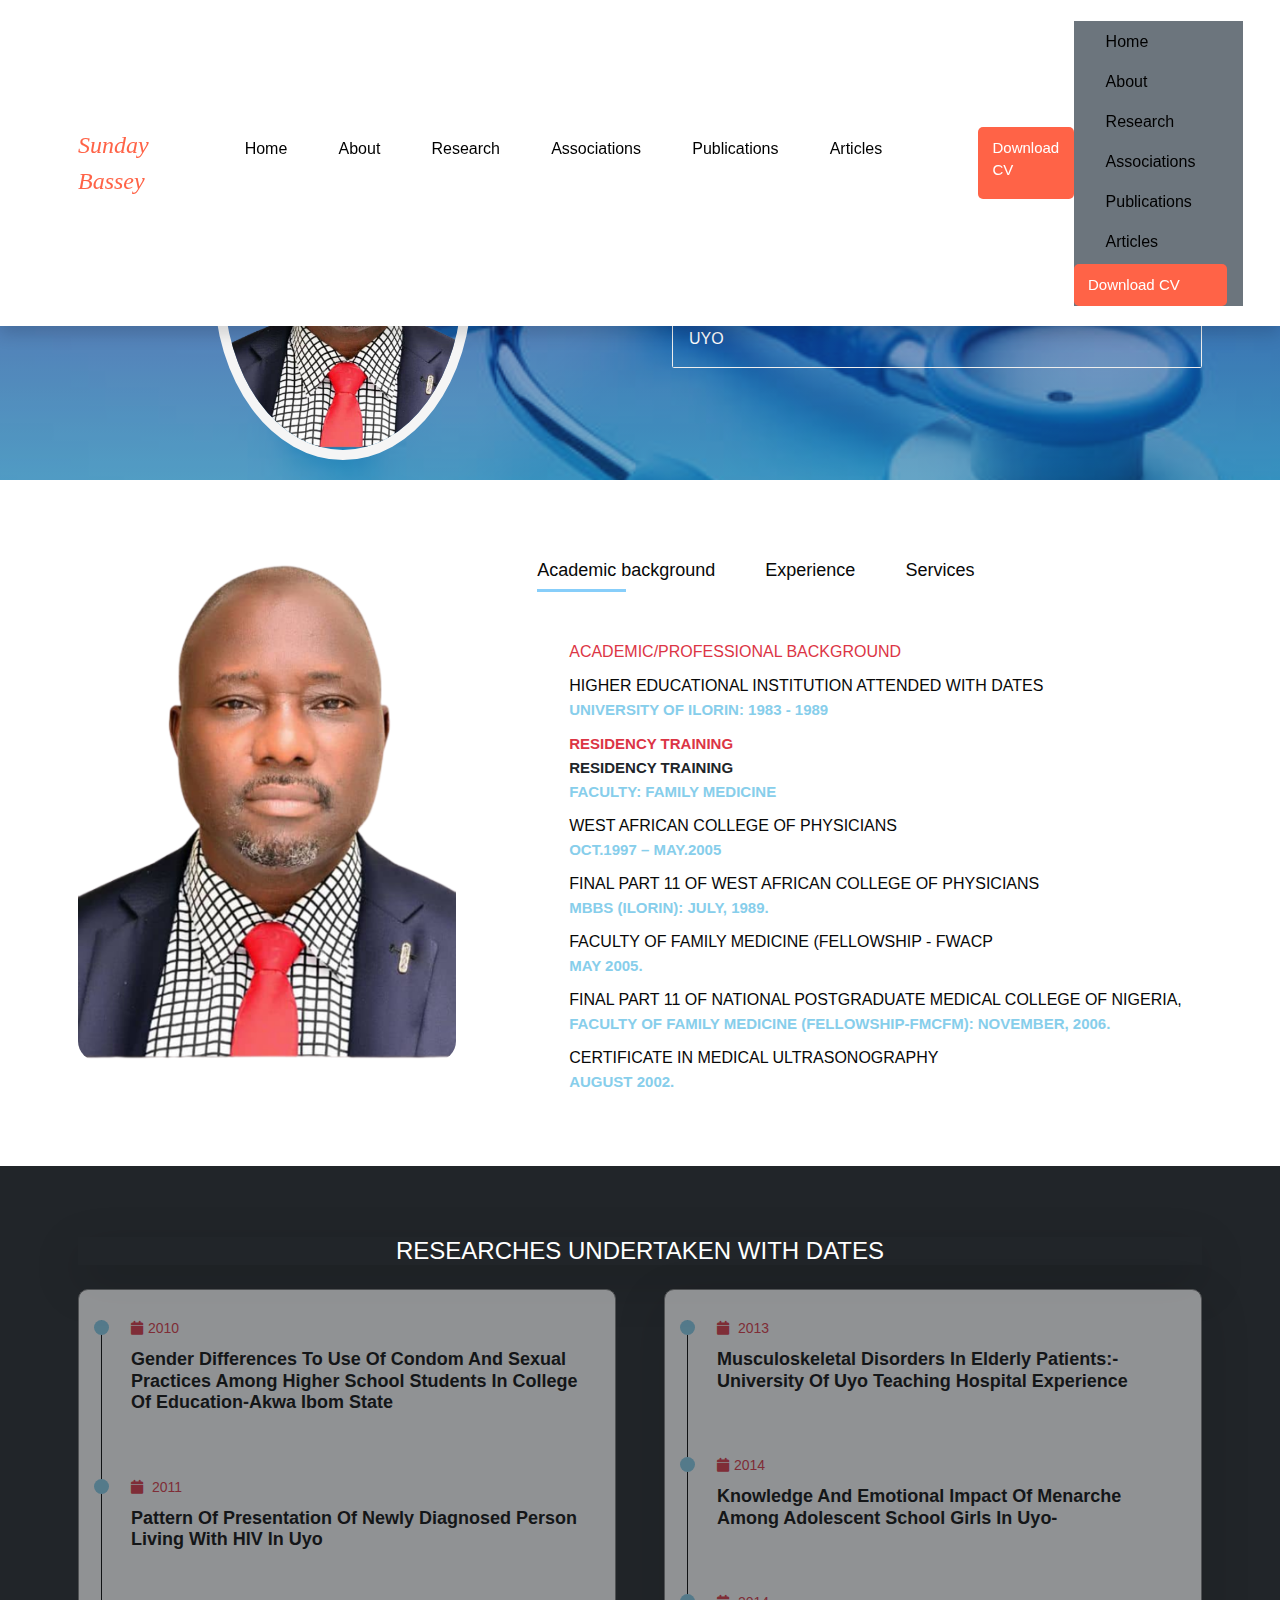
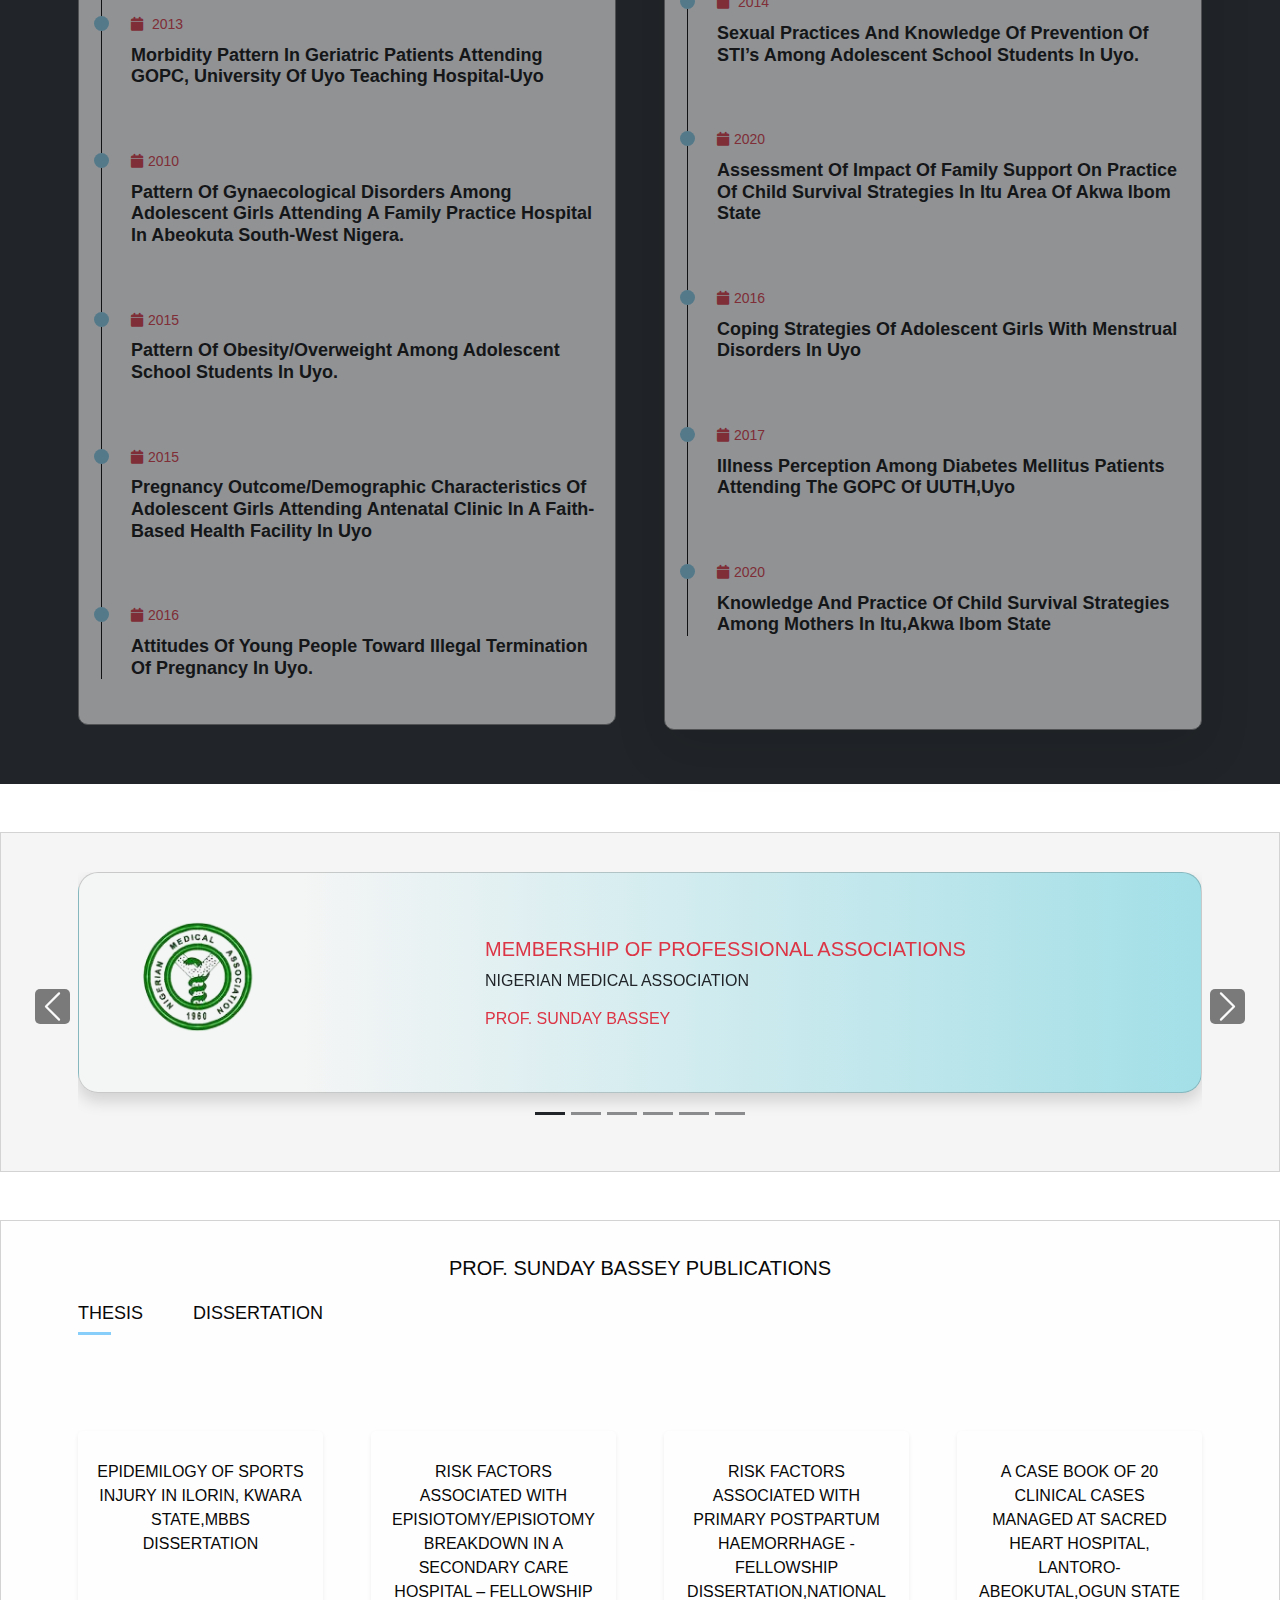
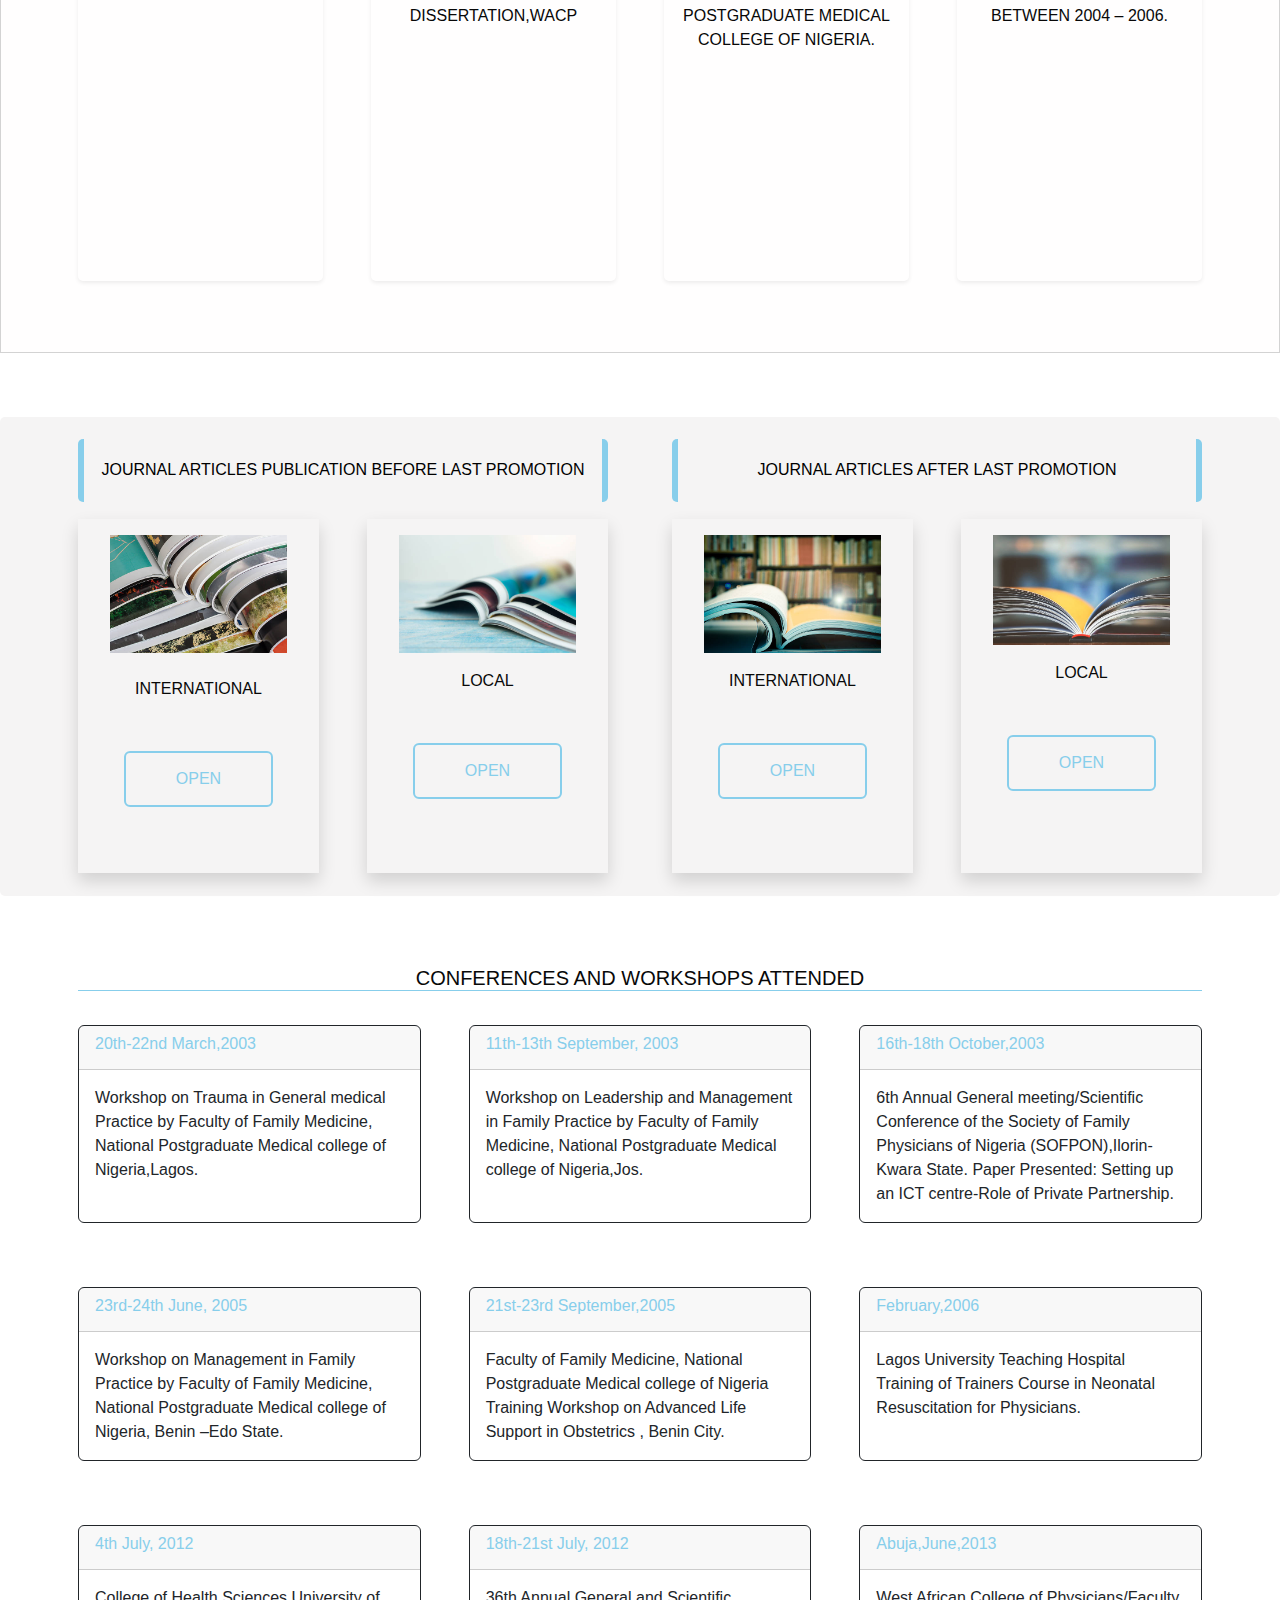
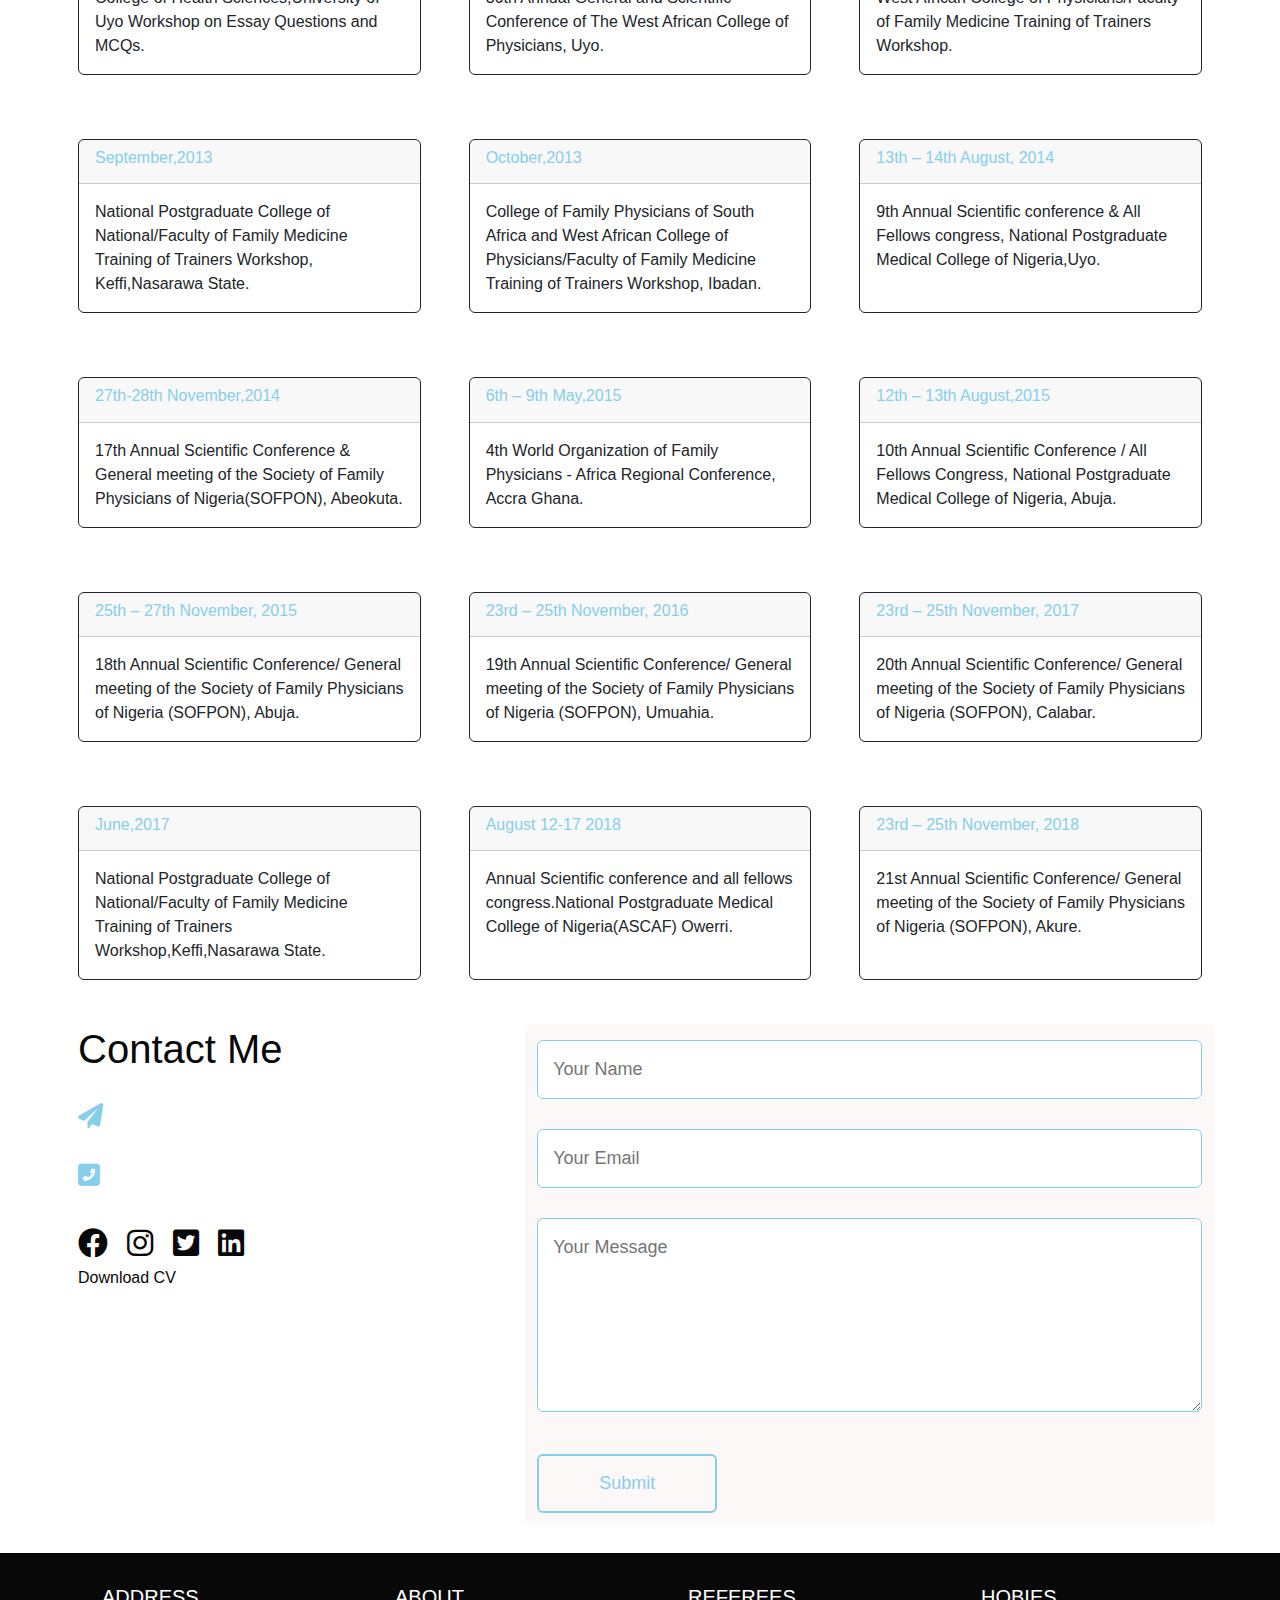
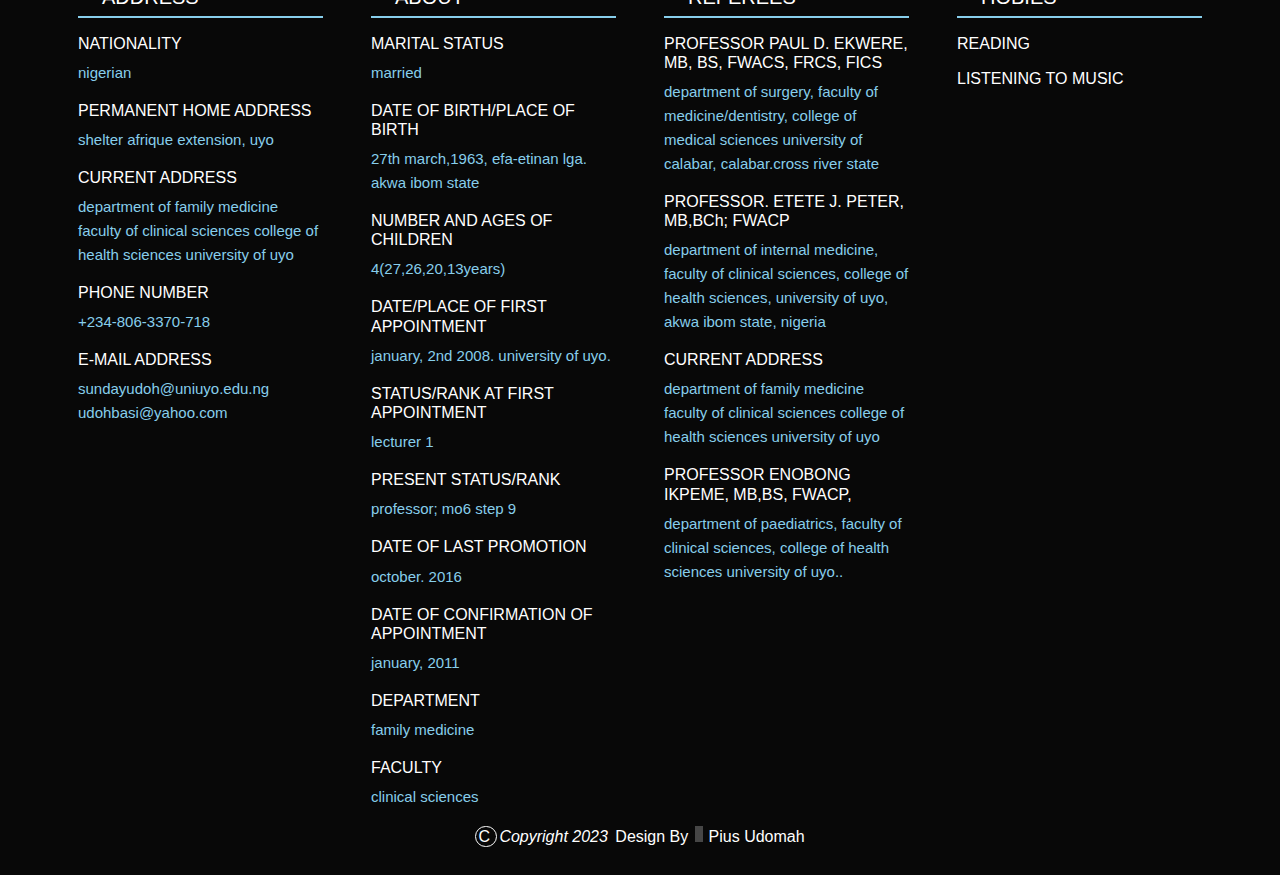
==== index.html @ b4222f57 "first commit" ====
<!DOCTYPE html>
<html lang="en">
<head>
    <meta charset="UTF-8">
    <meta http-equiv="X-UA-Compatible" content="IE=edge">
    <meta name="viewport" content="width=device-width, initial-scale=1.0">
    <title>SUNDAY BASSEY</title>
    <link rel="icon" type="image/x-icon" href="./IMAGES/profile picture.png">
    <link href="https://cdn.jsdelivr.net/npm/bootstrap@5.0.2/dist/css/bootstrap.min.css" rel="stylesheet">
    <link rel="stylesheet" href="https://cdn.jsdelivr.net/npm/bootstrap-icons@1.5.0/font/bootstrap-icons.css">
    <link href="https://cdn.jsdelivr.net/npm/bootstrap@5.0.2/dist/css/bootstrap.min.css" rel="stylesheet">
    <link rel="stylesheet" href="https://cdn.jsdelivr.net/npm/bootstrap@5.0.2/dist/css/bootstrap.min.css">
    <link rel="stylesheet" href="https://cdn.jsdelivr.net/npm/bootstrap-icons@1.5.0/font/bootstrap-icons.css">
    <link rel="stylesheet" href="../CSS/bootstrap-grid.css">
    <link rel="stylesheet" href="../CSS/bootstrap.css">
    <link rel="stylesheet" href="css/style.css">
    <link rel="stylesheet" href="css/all.css">
    <link rel="stylesheet" href="/CSS/Skins/color-2.css">

</head>
<body>
    <section>
        <header class="pb-2" id="header">
            <!------------------------------------- background ---------------------->

            <!---------------------------------------------- navbar ------------------------------------->

            <div class="classFix shadow w-100 fixed-top ">
                <nav class="navbar navbar-expand-lg navbar-light ">
                    <div class=" container">

            
                        <div class=" flex-display" >
                            <div>
                                <span >
                                    <em style="font-size: 1.5rem;font-family: fantasy; color: tomato; font-weight: lighter;">Sunday Bassey</em>
                                 </span>
                            </div>            
                            <div class="navbar-nav text-dark links hide-item">
                                <a href="#" class="nav-item nav-link ">Home</a>   
                                <a href="#about" class="nav-item nav-link ">About</a>
                                <a href="#research" class="nav-item nav-link">Research</a>  
                                <a href="#association" class="nav-item nav-link">Associations</a>                                                                                            
                                <a href="#puplication" class="nav-item nav-link">Publications</a>
                                <a href="#article" class="nav-item nav-link">Articles</a>
                                </div>
                              <div class="navbar-nav  cv hide-item">
                                <a href="#" class="nav-item nav-link " download="./SB UDOH/SB CV 2022.doc">Download CV</a>
                             </div>   
                          </div>

                        <!-- media nav -->
                        <div class="offcanvas offcanvas-end" tabindex="-1" id="offcanvasNavbar" aria-labelledby="offcanvasNavbarLabel">
                            <div class="offcanvas-header">
                                <em style="font-size: 1.5rem;font-family: fantasy; color: tomato; font-weight: lighter;">Sunday Bassey</em>
                             <button type="button" class="btn-close" data-bs-dismiss="offcanvas" aria-label="Close"></button>
                           </div>
                            <!-------x------- canvas icon --------x------------>
                           <div class="offcanvas-body bg-secondary" id="home">
                             <div class=" justify-content-end flex-grow-1 pe-3 text-white ">
                                <div class=" navbar-nav block-display links">
                                <a href="#" class="nav-item nav-link ">Home</a>   
                                <a href="#about" class="nav-item nav-link ">About</a>
                                <a href="#research" class="nav-item nav-link">Research</a>  
                                <a href="#association" class="nav-item nav-link">Associations</a>                                                                                            
                                <a href="#puplication" class="nav-item nav-link">Publications</a>
                                <a href="#article" class="nav-item nav-link">Articles</a>
                                 </div>
                                <div class="navbar-nav  cv">
                                    <a href="#" class="nav-item nav-link " download="./SB UDOH/SB CV 2022.doc">Download CV</a>
                               </div>
                             </div>
                           </div>
                          </div>
                          <button  class="navbar-toggler  bg-nav-botton show-item" type="button" data-bs-toggle="offcanvas" data-bs-target="#offcanvasNavbar" aria-controls="offcanvasNavbar">
                           <span class="navbar-toggler-icon bg-icon-white"></span>
                          </button>
                     </div>
                    </nav>
                    </div>
            
             <!---------------x--------------- ---------------- navbar ------------------x------------------->
             <br><br><br><br>
            <!-------------------------------------profile information----------------------- -->
              <div class="welcome-page-container">
               <div class="container  pt-5 ">
                <div class=" flex-display">
                    <div class="col ">
                        <div class="image">
                             <img src="../IMAGES/profile picture.png" class="w-50" alt="">
                        </div>
                      </div>  

                  <div class="col welcome-text ">
                    <div class="text-area-welcome">
                        <span class="text-white">Hello, <span style="color:tomato ;">i'm</span><br>
                            <span class="text-white">
                                PROF. SUNDAY BASSEY 
                            </span>
                            <p class="text-danger fa-2x">PROFESSOR (MO6 Step 9)</p>
                            <span class="text-white pt-2">
                                <p class="fa-border p-3 ">DEPARTMENT OF FAMILY MEDICINE
                                FACULTY OF CLINICAL SCIENCES
                                COLLEGE OF HEALTH SCIENCES
                                UNIVERSITY OF UYO</p>
                            </span>
                    </div>
                    

                    </div>          
                    </div> 
                </div>
              </div>
            </div>



            <!-- --------------------x--------------profile information---------------x-------- -->
        </header>
      </section>
<!-- -------------about-------------- -->
<div id="about">
    <div class="container item-align">
        <div class="row about-container">
            <div class="about-col-1 about-image">
                <img src="./IMAGES/profile picture.png">
            </div>
            <div class="about-col-2">
                 <div class="tab-titles item-align">
                     <p class="tab-links active-link" onclick="opentab('Academic')">Academic background</p>
                     <p class="tab-links" onclick="opentab('experince')">Experience</p>
                     <p class="tab-links" onclick="opentab('Service')">Services</p>
                 </div>
                 <div class="tab-contents active-tab" id="Academic">
                     <ul>
                        <span class="text-danger">ACADEMIC/PROFESSIONAL  BACKGROUND</span>
                        <li> HIGHER EDUCATIONAL  INSTITUTION ATTENDED WITH DATES<br>
                            <span>UNIVERSITY OF ILORIN: 1983	-   1989</span>
                        </li>
                        <li><span class="text-danger">RESIDENCY TRAINING</span><br>
                            <span class="text-dark">RESIDENCY TRAINING</span><br>
                            <span> FACULTY:	FAMILY MEDICINE</span>
                        </li>
                        <li> WEST AFRICAN COLLEGE OF PHYSICIANS<br>
                            <span>OCT.1997 – MAY.2005</span>
                        </li>
                        <li>FINAL PART 11 OF WEST AFRICAN COLLEGE OF PHYSICIANS   <br>
                            <span>  MBBS  (ILORIN):	JULY, 1989.</span>
                        </li>
                        <li> FACULTY OF FAMILY MEDICINE (FELLOWSHIP - FWACP   <br>
                            <span>  MAY 2005.</span>
                        </li>
                        <li> FINAL PART 11 OF NATIONAL POSTGRADUATE MEDICAL COLLEGE    OF NIGERIA,   <br>
                            <span>FACULTY OF FAMILY MEDICINE (FELLOWSHIP-FMCFM): NOVEMBER, 2006.</span>
                        </li>
                        <li> CERTIFICATE IN MEDICAL ULTRASONOGRAPHY   <br>
                            <span>  AUGUST 2002.</span>
                        </li>

                     </ul>
                 </div>
                 <div class="tab-contents" id="experince">
                    <ul>
                        <span class="text-danger">WORK EXPERIENCE IN THE UNIVERSITY</span>
                         <h6>COURSES TAUGHT WITH DATES</h6>
                        <li> FAMILY MEDICINE  <br>
                            <span>  JAN.2008 – TILL DATE.</span>
                        </li>
                        <li> HEAD OF DEPARTMENT OF FAMILY MEDICINE<br>
                            <span> UNIVERSITY OF UYO TEACHING HOSPITAL,UYO.SEPT. 2010 – OCT. 2012</span>
                        </li>
                        <li> ACTING HEAD OF DEPARTMENT OF FAMILY MEDICINE<br>
                            <span> UNIVERSITY OF UYO.	OCT. 2010 – OCT. 2012</span>
                        </li>
                        <li> MEMBER UNIVERSITY OF UYO SENATE<br>
                            <span> OCT.2010 – OCT. 2012</span>
                        </li>

                    </ul>
                </div>
                <div class="tab-contents" id="Service">
                    <ul>
                        <span class="text-danger">COMMITTEE/COMMUNITY SERVICE WITHIN THE UNIVERSITY</span>
                        <li> MEMBER SENATE BUSINESS COMMITTEE<br>
                            <span>  OCT.1997-NOVEMBER.2006.</span>
                        </li>
                        <li> MEMBER, ACADEMIC BOARD OF <br>
                            <span>  STUDIESFACULTY OF CLINICAL  SCIENCES. 2008 – 2012.</span>
                        </li>
                        <li> MEMBER, FACULTY BOARD OF STUDIES <br>
                            <span>  FACULTY OF CLINICAL   SCIENCES.2010 TILL DATE </span>
                        </li>
                        <li>  MEMBER, UNIVERSITY OF UYO AD HOC INVESTIGATIVE PANEL OF CASE 
                               OF ABANDONMENT OF DUTY <br>
                            <span>   2012 TILL DATE</span>
                        </li>
                        <li> MEMBER UNIVERSITY OF UYO EBOLA COMMITTEE<br>
                            <span>  2014</span>
                        </li>
                        <li> MEMBER, APPOINTMENTS AND PROMOTION COMMITTEE (JUNIOR) <br>
                            <span>   2013 TILL DATE</span>
                        </li>
                        <span class="text-danger">
                            NATIONAL/STATE/COMMUNITY SERVICE OUTSIDE THE UNIVERSITY
                        </span>
                        <li>  CO-ORDINATOR, NATIONAL HEALTH INSURANCE/CORPORATE CLINIC<br>
                            <span> 
                                 UNIVERSITY OF UYO TEACHING HOSPITAL 2007 – 2011., 2013 - 2015.
                            </span>
                        </li>
                        <li> HONORARY SENIOR CONSULTANT, DEPARTMENT OFFAMILY MEDICINE <br>
                            <span> 
                                UNIVERSITY OF UYO TEACHING HOSPITAL – 2008-2014
                            </span>
                        </li>
                        <li>  HONORARY CHIEF CONSULTANT, DEPARTMENT OFFAMILY MEDICINE<br>
                            <span> 
                                UNIVERSITY OF UYO TEACHING HOSPITAL – 2014 TILL DATE
                            </span>
                        </li>
                        <li> EXTERNAL EXAMINER, DEPARTMENT OF FAMILY MEDICINE<br>
                            <span>  
                                UNIVERSITY OF CALABAR. 2011 -  2014.
                            </span>
                        </li>
                        <li> EXTERNAL EXAMINER, DEPARTMENT OF FAMILY MEDICINE <br>
                            <span>  
                                NIGER DELTA  UNIVERSITY, WILBERFORCE ISLAND.BAYELSA 2017 TILL DATE.
                            </span>
                        </li>
                        <li> EXAMINER, FACULTY OF FAMILY MEDICINE, NATIONAL POSTGRADUATE<br>
                            <span>  
                                MEDICAL COLLEGE OF NIGERIA. 	2013 TILL DATE
                            </span>
                        </li>
                        <li> EXAMINER, FACULTY OF FAMILY MEDICINE <br>
                            <span> 
                                WEST AFRICAN COLLEGE OF  PHYSICIANS  2015 TILL DATE
                            </span>
                        </li>
                        <li> NATIONAL VICE PRESIDENT II<br>
                            <span> 
                                SOCIETY OF FAMILY PHYSICIANS OF NIGERIA(SOFPON) 2018 – 2021
                            </span>
                        </li>
                        <li>SECRETARY GENERAL<br>
                            <span>  
                                SOCIETY OF FAMILY PHYSICIANS OF NIGERIA(SOFPON) ,2021 TILL DATE
                            </span>
                        </li>
                    </ul>
                </div>
            </div>
        </div>
    </div>
</div>


<!-- ------------services------------- -->
<!------------------------- research ------------------------->
    <section class="about section research-page-container pt-5 pb-5" id="research">
        <div class="container">
            <div class="row">
                <div class="about-content  padd-15">
                    <h4 class="text-white text-center shadow-lg mt-3">
                        RESEARCHES UNDERTAKEN WITH DATES
                    </h4>
                    <div class="grid-template-columns-2 grid-gap">
                        <div class="mt-3 padd-15 ">
                            <div class="row">
                                <div class="timeline-box padd-15 ">
                                    <div class="timeline shadow-dark ">
                                        <!-- timeline item -->
                                        <div class="timeline-item">
                                            <div class="circle-dot"></div>
                                            <h3 class="timeline-date text-danger">
                                                <i class="fas fa-calendar text-danger"></i>2010
                                            </h3>
                                            <h4 class="timeline-title">
                                                Gender differences to use of condom and sexual practices 
                                                among higher school students in College of Education-Akwa Ibom State
                                            </h4>
                                        </div>
                                        <!-- timeline item -->
                                        <div class="timeline-item">
                                            <div class="circle-dot"></div>
                                            <h3 class="timeline-date text-danger">
                                                <i class="fas fa-calendar text-danger"></i> 2011
                                            </h3>
                                            <h4 class="timeline-title">
                                                Pattern of presentation of newly 
                                                diagnosed person living with HIV in Uyo
                                            </h4>
                                        </div>
                                        <!-- timeline item -->
                                        <div class="timeline-item">
                                            <div class="circle-dot"></div>
                                            <h3 class="timeline-date text-danger">
                                                <i class="fas fa-calendar text-danger"></i> 2013
                                            </h3>
                                            <h4 class="timeline-title">
                                                Morbidity pattern in Geriatric patients attending GOPC, 
                                                University of Uyo Teaching Hospital-Uyo
                                            </h4>
                                        </div>
                                        <!-- timeline item -->
                                        <div class="timeline-item">
                                            <div class="circle-dot"></div>
                                            <h3 class="timeline-date text-danger">
                                                <i class="fas fa-calendar text-danger" ></i>2010
                                            </h3>
                                            <h4 class="timeline-title">
                                                Pattern of gynaecological disorders among adolescent girls 
                                                attending a family practice Hospital in Abeokuta South-West Nigera.
                                            </h4>
                                        </div>
                                        <!-- timeline item -->
                                        <div class="timeline-item">
                                            <div class="circle-dot"></div>
                                            <h3 class="timeline-date text-danger">
                                                <i class="fas fa-calendar text-danger"></i>2015
                                            </h3>
                                            <h4 class="timeline-title">
                                                Pattern of obesity/overweight 
                                                among adolescent school students in Uyo.
                                            </h4>
                                        </div>
                                        <!-- timeline item -->
                                        <div class="timeline-item">
                                            <div class="circle-dot"></div>
                                            <h3 class="timeline-date text-danger">
                                                <i class="fas fa-calendar text-danger"></i>2015
                                            </h3>
                                            <h4 class="timeline-title">
                                                Pregnancy outcome/demographic characteristics of adolescent girls
                                               attending antenatal clinic in a faith-based health facility  in Uyo   
                                            </h4>
                                        </div>
                                         <!-- timeline item -->
                                         <div class="timeline-item">
                                            <div class="circle-dot"></div>
                                            <h3 class="timeline-date text-danger">
                                                <i class="fas fa-calendar text-danger"></i>2016
                                            </h3>
                                            <h4 class="timeline-title">
                                                Attitudes of young people toward illegal 
                                                termination of pregnancy in Uyo.   
                                        </h4>
                                        </div>
                                    </div>
                                </div>
                            </div>
                        </div>
                        <div class="mt-3 padd-15">
                            <div class="row">
                                <div class="timeline-box padd-15">
                                    <div class="timeline  shadow-lg padding-bottom">
                                        <!-- timeline item -->
                                        <div class="timeline-item">
                                            <div class="circle-dot"></div>
                                            <h3 class="timeline-date text-danger">
                                                <i class="fas fa-calendar text-danger"></i> 2013
                                            </h3>
                                            <h4 class="timeline-title">
                                                 Musculoskeletal disorders
                                                 in Elderly patients:-University of Uyo Teaching Hospital experience
                                        	</h4>
                                        </div>
                                        <!-- timeline item -->
                                        <div class="timeline-item">
                                            <div class="circle-dot"></div>
                                            <h3 class="timeline-date text-danger">
                                                <i class="fas fa-calendar text-danger"></i>2014
                                            </h3>
                                            <h4 class="timeline-title">
                                                Knowledge and emotional impact of menarche among 
                                                adolescent school girls in Uyo-
                                            </h4>
                                        </div>
                                        <!-- timeline item -->
                                        <div class="timeline-item">
                                            <div class="circle-dot"></div>
                                            <h3 class="timeline-date text-danger">
                                                <i class="fas fa-calendar text-danger"></i> 2014
                                            </h3>
                                            <h4 class="timeline-title">
                                                Sexual practices and knowledge of prevention of STI’s
                                                 among adolescent school students in Uyo.
                                            </h4>
                                        </div>
                                        <!-- timeline item -->
                                        <div class="timeline-item">
                                            <div class="circle-dot"></div>
                                            <h3 class="timeline-date text-danger">
                                                <i class="fas fa-calendar text-danger"></i>2020
                                            </h3>
                                            <h4 class="timeline-title">
                                                Assessment of  impact of family support on practice 
                                                of child survival strategies in Itu area of Akwa Ibom State
                                            </h4>
                                        </div>
                                        <!-- timeline item -->
                                        <div class="timeline-item">
                                            <div class="circle-dot"></div>
                                            <h3 class="timeline-date text-danger">
                                                <i class="fas fa-calendar text-danger"></i>2016
                                            </h3>
                                            <h4 class="timeline-title">
                                                Coping strategies of adolescent 
                                                girls with menstrual disorders in Uyo   
                                            </h4>
                                        </div>
                                        <!-- timeline item -->
                                        <div class="timeline-item">
                                            <div class="circle-dot"></div>
                                            <h3 class="timeline-date text-danger">
                                                <i class="fas fa-calendar"></i>2017
                                            </h3>
                                            <h4 class="timeline-title">
                                                Illness perception among Diabetes 
                                                mellitus patients attending the GOPC of UUTH,Uyo
                                            </h4>
                                        </div>
                                        <!-- timeline item -->
                                        <div class="timeline-item">
                                            <div class="circle-dot"></div>
                                            <h3 class="timeline-date text-danger">
                                                <i class="fas fa-calendar text-danger"></i>2020
                                            </h3>
                                            <h4 class="timeline-title">
                                                Knowledge and practice of child survival
                                                 strategies among mothers in Itu,Akwa Ibom State 
                                            </h4>
                                        </div>
                                    </div>
                                </div>
                            </div>
                        </div>
                    </div>
                </div>
            </div>
        </div>
    </section>


<!-- --------------portfolio-------------- -->
<!-- ---------------------------association ---------------------->
<section class="associations " id="association">
<div class="container">
    <div id="carouselExampleIndicators" class="carousel slide">
        <div class="carousel-indicators ">
          <button type="button" data-bs-target="#carouselExampleIndicators" data-bs-slide-to="0" class="active bg-dark" aria-current="true" aria-label="Slide 1"></button>
          <button type="button" data-bs-target="#carouselExampleIndicators" data-bs-slide-to="1" aria-label="Slide 2" class="bg-dark"></button>
          <button type="button" data-bs-target="#carouselExampleIndicators" data-bs-slide-to="2" aria-label="Slide 3" class="bg-dark"></button>
          <button type="button" data-bs-target="#carouselExampleIndicators" data-bs-slide-to="3" aria-label="Slide 3" class="bg-dark"></button>
          <button type="button" data-bs-target="#carouselExampleIndicators" data-bs-slide-to="4" aria-label="Slide 3" class="bg-dark"></button>
          <button type="button" data-bs-target="#carouselExampleIndicators" data-bs-slide-to="5" aria-label="Slide 3" class="bg-dark"></button>

        </div>
        <div class="carousel-inner">
          <div class="carousel-item active">
            <div class="card card-container-carousel shadow" style="max-width: 100%;">
                <div class="row g-0">
                  <div class="col-md-4">
                    <img src="./IMAGES/carousel-1-removebg-preview.png" width="150px"  class="img-fluid rounded-start carousel-image" alt="...">
                  </div>
                  <div class="col-md-8">
                    <div class="card-body">
                      <h5 class="card-title text-danger">MEMBERSHIP OF PROFESSIONAL ASSOCIATIONS</h5>
                      <p class="card-text">NIGERIAN MEDICAL ASSOCIATION</p>
                      <h6 class="card-text text-danger">PROF. SUNDAY BASSEY </h6>
                    </div>
                  </div>
                </div>
              </div>      
                </div>
          <div class="carousel-item">
            <div class="card card-container-carousel shadow" style="max-width: 100%;">
                <div class="row g-0">
                  <div class="col-md-4">
                    <img src="./IMAGES/carousel-2-removebg-preview.png" width="150px" class="img-fluid rounded-start carousel-image" alt="...">
                  </div>
                  <div class="col-md-8">
                    <div class="card-body">
                      <h5 class="card-title text-danger">MEMBERSHIP OF PROFESSIONAL ASSOCIATIONS</h5>
                      <p class="card-text">SOCIETY OF FAMILY PHYSICIANS OF NIGERIA (SOFPON)</p>
                      <h6 class="card-text text-danger">PROF. SUNDAY BASSEY </h6>
                    </div>
                  </div>
                </div>
              </div>      
          </div>
          <div class="carousel-item">
            <div class="card card-container-carousel shadow" style="max-width: 100%;">
                <div class="row g-0">
                  <div class="col-md-4">
                    <img src="./IMAGES/carousel-3-removebg-preview.png" width="120px"  class="img-fluid rounded-start carousel-image" alt="...">
                  </div>
                  <div class="col-md-8">
                    <div class="card-body">
                      <h5 class="card-title text-danger">MEMBERSHIP OF PROFESSIONAL ASSOCIATIONS</h5>
                      <p class="card-text">MEDICAL AND DENTAL CONSULTANTS OF NIGERIA (MDCAN)</p>
                      <h6 class="card-text text-danger">PROF. SUNDAY BASSEY </h6>
                    </div>
                  </div>
                </div>
              </div>      
          </div>
          <div class="carousel-item">
            <div class="card card-container-carousel shadow" style="max-width: 100%;">
                <div class="row g-0">
                  <div class="col-md-4">
                    <img src="./IMAGES/carousel-4-removebg-preview.png" width="120px"  class="img-fluid rounded-start carousel-image" alt="...">
                  </div>
                  <div class="col-md-8">
                    <div class="card-body">
                      <h5 class="card-title text-danger">MEMBERSHIP OF PROFESSIONAL ASSOCIATIONS</h5>
                      <p class="card-text">FELLOW WEST AFRICAN COLLEGE OF PHYSICIANS</p>
                      <h6 class="card-text text-danger">PROF. SUNDAY BASSEY</h6>
                    </div>
                  </div>
                </div>
              </div>      
          </div>
          <div class="carousel-item">
            <div class="card card-container-carousel shadow" style="max-width: 100%;">
                <div class="row g-0">
                  <div class="col-md-4">
                    <img src="./IMAGES/carousel-5-removebg-preview.png" width="110px"class="img-fluid rounded-start carousel-image" alt="...">
                  </div>
                  <div class="col-md-8">
                    <div class="card-body">
                      <h5 class="card-title text-danger">MEMBERSHIP OF PROFESSIONAL ASSOCIATIONS</h5>
                      <p class="card-text">FELLOW NATIONAL COLLEGE OF PHYSICIANS</p>
                      <h6 class="card-text text-danger">PROF. SUNDAY BASSEY</h6>
                    </div>
                  </div>
                </div>
              </div>      
          </div>

          <div class="carousel-item">
            <div class="card card-container-carousel shadow" style="max-width: 100%;">
                <div class="row g-0">
                  <div class="col-md-4 ">
                    <img src="./IMAGES/carousel-6-removebg-preview.png" width="150px"class="img-fluid rounded-start carousel-image" alt="...">
                  </div>
                  <div class="col-md-8">
                    <div class="card-body">
                      <h5 class="card-title text-danger">MEMBERSHIP OF PROFESSIONAL ASSOCIATIONS</h5>
                      <p class="card-text">ACADEMIC STAFF UNION OF NIGERIAN UNIVERSITIES</p>
                      <h6 class="card-text text-danger">PROF. SUNDAY BASSEY </h6>
                    </div>
                  </div>
                </div>
              </div>      
          </div>
        </div>
        <button class="carousel-control-prev " type="button" data-bs-target="#carouselExampleIndicators" data-bs-slide="prev">
          <span class="carousel-control-prev-icon carousel-arrow carousel-arrow-left" aria-hidden="true"></span>
          <span class="visually-hidden ">Previous</span>
        </button>
        <button class="carousel-control-next" type="button" data-bs-target="#carouselExampleIndicators" data-bs-slide="next">
          <span class="carousel-control-next-icon carousel-arrow carousel-arrow-right" aria-hidden="true"></span>
          <span class="visually-hidden ">Next</span>
        </button>
      </div>    
    </div>
</section>

<!-------------------- Publication ------------------>
<section class="puplication" id="puplication">
    <div class="container">
        <h5 class="text-center">PROF. SUNDAY BASSEY PUBLICATIONS</h5>
        <div class="tab-titles">
            <p class="tab-links active-link" onclick="opentab('THESIS/DISSERTATION')">THESIS</p>
            <p class="tab-links" onclick="opentab('THESIS/DISSERTATION-2')">DISSERTATION</p>
        </div>
        <div class="tab-contents active-tab" id="THESIS/DISSERTATION">
            <div class=" grid-template-columns-4 grid-gap">
                <div class="puplication-container">
                    <div class="home-img ">
                        <div class=" shadow-sm thesis-1 text-center">
                            <span>
                                EPIDEMILOGY OF SPORTS INJURY IN ILORIN,
                                KWARA STATE,MBBS DISSERTATION
                            </span>
                        </div>
                    </div>
                </div>
                <div class="puplication-container  ">
                    <div class="home-img ">
                        <div class=" shadow-sm thesis-1 text-center">
                            <span>
                                RISK FACTORS ASSOCIATED WITH EPISIOTOMY/EPISIOTOMY 
                                BREAKDOWN IN A SECONDARY CARE HOSPITAL –
                                 FELLOWSHIP DISSERTATION,WACP
                            </span>
                        </div>
                    </div>
                </div>
                <div class="puplication-container  ">
                    <div class="home-img ">
                        <div class="shadow-sm thesis-1 text-center">
                            <span>
                                RISK FACTORS ASSOCIATED WITH PRIMARY
                                 POSTPARTUM HAEMORRHAGE   
                                  - FELLOWSHIP DISSERTATION,NATIONAL
                                  POSTGRADUATE MEDICAL COLLEGE OF NIGERIA.
                            </span>
                        </div>

                    </div>
                </div>
                <div class="puplication-container  ">
                    <div class="home-img ">
                        <div class=" shadow-sm thesis-1  text-center">
                            <span>
                                A CASE BOOK OF 20 CLINICAL CASES MANAGED AT
                                 SACRED HEART HOSPITAL,
                                  LANTORO-ABEOKUTAL,OGUN STATE BETWEEN   2004 – 2006.
                            </span>
                        </div>
                    </div>
                </div>
        
            </div>        
        </div>
        <div class="tab-contents" id="THESIS/DISSERTATION-2">
            <div class=" grid-template-columns-3 grid-gap">
                <div class="puplication-container  ">
                    <div class="home-img ">
                        <div class=" shadow-sm thesis-2 text-center">
    
                            <span>
                                FACTORS  INFLUENCING THE PRACTICE OF
                                 CONTRACEPTION AMONG MARRIED WOMEN ATTENDING
                                 FAMILY CLINIC OF UNIVERSITY OF UYO TEACHING
                                  HOSPITALBY DR. VICTORY IYANAM, 2015
                            </span>
                        </div>
                    </div>
                </div>
                <div class="puplication-container  ">
                    <div class="home-img ">
                        <div class="shadow-sm thesis-2 text-center">
    
                            <span>
                                DETERMINANTS OF ANTENATAL CARE SERVICES 
                                UTILIZATION AND PREGNANCY OUTCOME AMONG 
                                WOMEN ATTENDING ANTENATAL CLINIC AT UNIVERSITY 
                                OF UYO TEACHING HOSPITAL BY DR. NENE ANDEM 2015.
                            </span>
                        </div>
                    </div>
                </div>
                <div class="puplication-container  t">
                    <div class="home-img ">
                        <div class="shadow-sm thesis-2 text-center">
                            <span>
                                ASSESSMENT OF COMMON COMORBIDITY ASSOCIATED
                                 WITH OVERWEIGHT AND OBESITY AMONG ADULT 
                                 PATIENTS ATTENDING GOPC, UUTH BY  DR. NENNA KALU 2018.
                            </span>
                        </div>
                    
                    </div>
                </div>
        
            </div>
        
       </div>
    </div>
    
</section>
<section class="article" id="article">
<div class="container">
    <div class="flex-display media-display-non ">
        <div class="title-1">
            <span>JOURNAL  ARTICLES PUBLICATION BEFORE LAST PROMOTION</span>
        </div>
    
        <div class="title-2">
            <span>JOURNAL ARTICLES AFTER LAST PROMOTION</span>
        </div>
    </div>
    <div class="flex-display" id="article">
        <div class="grid-template-columns-2 grid-gap">
            <div class=" article-width shadow">
                <div class="media-title-display text-center p-2">
                    JOURNAL  ARTICLES PUBLICATION BEFORE LAST PROMOTION
                </div>
                <img src="./IMAGES/j-1.jpg" class="card-img-top w-100 pb-4 " alt="...">
                <div class="text-center">
                  <span class="">INTERNATIONAL</span>
                  <a target="_blank" href="./HTML/first-international-article.html" class="btn fa-bounce">OPEN</a>
                </div>
              </div>
              <div class=" article-width shadow">
                <div class="media-title-display text-center">
                    JOURNAL  ARTICLES PUBLICATION BEFORE LAST PROMOTION
                </div>
                <img src="./IMAGES/j-2.jpg" class="card-img-top w-100 pb-3" alt="...">
                <div class="text-center">
                  <span class="">LOCAL</span>
                  <a target="_blank" href="./HTML/frist-local-article.html" class="btn fa-bounce">OPEN</a>
                </div>
              </div>

        </div>
       
        <div class="grid-template-columns-2 grid-gap">
            <div class=" article-width shadow">
                <div class="media-title-display text-center p-2">
                    JOURNAL ARTICLES AFTER LAST PROMOTION
                </div>
                <img src="./IMAGES/j-3.jpg" class="card-img-top w-100 pb-3" alt="...">
                <div class="text-center">
                  <span class=" text-center">INTERNATIONAL </span>
                  <a target="_blank" href="./HTML/second-international-article.html" class="btn fa-bounce">OPEN</a>
                </div>
              </div>

              <div class=" article-width shadow">
                <div class="media-title-display text-center p-2">
                    JOURNAL ARTICLES AFTER LAST PROMOTION
                </div>
                <img src="./IMAGES/j-4.jpg" class="card-img-top w-100 pb-3" alt="...">
                <div class="text-center">
                  <span class=" text-center">LOCAL</span>
                  <a target="_blank" href="./HTML/second-local-article.html" class="btn fa-bounce">OPEN</a>
                </div>
              </div>

        </div>

    </div>
</div>
</section>

<section class="conference">
    <div class="container">
            <h5 style="border-bottom: solid skyblue 1px; text-align: center; margin-bottom: 3%;">         
            CONFERENCES AND WORKSHOPS ATTENDED
            </h5>
        <div class="grid-template-columns-3 grid-gap">
            <div class="card border-dark mb-3 conference-body">
                <div class="card-header">
                    <h6 style="color: skyblue;">
                        20th-22nd March,2003
                    </h6>
                </div>
                <div class="card-body">
                  <p class="card-text">
                    Workshop on Trauma in General medical Practice by Faculty of Family Medicine,
                     National Postgraduate  Medical college of Nigeria,Lagos.
                  </p>
                </div>
              </div>
              <div class="card border-dark mb-3 conference-body" >
                <div class="card-header">
                    <h6 style="color: skyblue;">
                        11th-13th September, 2003
                    </h6>
                </div>
                <div class="card-body">
                  <p class="card-text">
                    Workshop on Leadership and Management in Family Practice  by Faculty of 
                    Family Medicine, National Postgraduate  Medical college of
                     Nigeria,Jos.              
                      </p>
                </div>
              </div>
              <div class="card border-dark mb-3 conference-body" >
                <div class="card-header">
                    <h6 style="color: skyblue;">
                        16th-18th October,2003
                    </h6>
                </div>
                <div class="card-body">
                  <p class="card-text">
                    6th Annual General meeting/Scientific Conference 
                    of the Society of Family Physicians of Nigeria (SOFPON),Ilorin-Kwara State. 
                    Paper Presented: 
                    Setting up an ICT centre-Role of Private Partnership.     
                    </p>
                </div>
              </div>
              <div class="card border-dark mb-3 conference-body">
                <div class="card-header">
                    <h6 style="color: skyblue;">
                        23rd-24th June, 2005
                    </h6>
                </div>
                <div class="card-body">
                  <p class="card-text">	
                    Workshop on  Management in Family Practice 
                     by Faculty of Family Medicine, National Postgraduate
                       Medical college of Nigeria, Benin –Edo State.
                  </p>
                </div>
              </div>
              <div class="card border-dark mb-3 conference-body" >
                <div class="card-header">
                    <h6 style="color: skyblue;">
                        21st-23rd September,2005
                    </h6>
                </div>
                <div class="card-body">
                  <p class="card-text">
                    Faculty of Family Medicine, National Postgraduate 
                     Medical college of Nigeria Training Workshop on 
                     Advanced Life Support in Obstetrics , Benin 
                     City.

                  </p>
                </div>
              </div>
              <div class="card border-dark mb-3 conference-body" >
                <div class="card-header">
                    <h6 style="color: skyblue;">
                        February,2006
                    </h6>
                </div>
                <div class="card-body">
                  <p class="card-text">
                    Lagos University Teaching Hospital Training of
                     Trainers Course in Neonatal Resuscitation for 
                     Physicians.

                  </p>
                </div>
              </div>             
               <div class="card border-dark mb-3 conference-body">
                <div class="card-header">
                    <h6 style="color: skyblue;">
                        4th July, 2012
                    </h6>
                </div>
                <div class="card-body">
                  <p class="card-text">
                    College of Health Sciences,University
                     of Uyo Workshop on Essay Questions 
                     and MCQs.

                  </p>
                </div>
              </div>
              <div class="card border-dark mb-3 conference-body">
                <div class="card-header">
                    <h6 style="color: skyblue;">
                        18th-21st July, 2012
                    </h6>
                </div>
                <div class="card-body">
                  <p class="card-text">
                    36th Annual General and Scientific Conference
                     of The West African College of Physicians,
                      Uyo.

                  </p>
                </div>
              </div>
              <div class="card border-dark mb-3 conference-body">
                <div class="card-header">
                    <h6 style="color: skyblue;">
                        Abuja,June,2013
                    </h6>
                </div>
                <div class="card-body">
                  <p class="card-text">
                    West African College of Physicians/Faculty
                     of Family Medicine Training of Trainers 
                     Workshop.

                  </p>
                </div>
              </div>
              <div class="card border-dark mb-3 conference-body">
                <div class="card-header">
                    <h6 style="color: skyblue;">
                        September,2013
                    </h6>
                </div>
                <div class="card-body">
                  <p class="card-text">
                    National Postgraduate College of National/Faculty
                     of Family Medicine Training of Trainers Workshop,
                     Keffi,Nasarawa State.

                  </p>
                </div>
              </div>
              <div class="card border-dark mb-3 conference-body">
                <div class="card-header">
                    <h6 style="color: skyblue;">
                        October,2013
                    </h6>
                </div>
                <div class="card-body">
                  <p class="card-text">
                    College of Family Physicians of South
                     Africa and West African College of Physicians/Faculty
                     of Family Medicine Training of Trainers 
                     Workshop, Ibadan.
                    </p>
                </div>
              </div>
              <div class="card border-dark mb-3 conference-body">
                <div class="card-header">
                    <h6 style="color: skyblue;">
                        13th – 14th August, 2014
                    </h6>
                </div>
                <div class="card-body">
                  <p class="card-text">
                    9th Annual Scientific conference & All Fellows 
                    congress, National Postgraduate Medical College 
                    of Nigeria,Uyo.

                  </p>
                </div>
              </div>
              <div class="card border-dark mb-3 conference-body" >
                <div class="card-header">
                    <h6 style="color: skyblue;">
                        27th-28th November,2014
                    </h6>
                </div>
                <div class="card-body">
                  <p class="card-text">
                    17th Annual Scientific Conference & General 
                    meeting of the Society of Family Physicians of Nigeria(SOFPON),
                     Abeokuta.

                  </p>
                </div>
              </div>
              <div class="card border-dark mb-3 conference-body">
                <div class="card-header">
                    <h6 style="color: skyblue;">
                        6th – 9th May,2015
                    </h6>
                </div>
                <div class="card-body">
                  <p class="card-text">
                    4th World Organization of Family Physicians 
                    - Africa Regional Conference, Accra Ghana. 
                  </p>
                </div>
              </div>
              <div class="card border-dark mb-3 conference-body">
                <div class="card-header">
                    <h6 style="color: skyblue;">
                        12th – 13th August,2015
                    </h6>
                </div>
                <div class="card-body">
                  <p class="card-text">
                    10th Annual Scientific Conference / All Fellows Congress, 
                    National Postgraduate Medical College of Nigeria,
                     Abuja.

                  </p>
                </div>
              </div>
              <div class="card border-dark mb-3 conference-body">
                <div class="card-header">
                    <h6 style="color: skyblue;">
                        25th – 27th November, 2015
                    </h6>
                </div>
                <div class="card-body">
                  <p class="card-text">
                    18th Annual Scientific Conference/ General meeting 
                    of the Society of Family Physicians of Nigeria
                     (SOFPON), Abuja.

                  </p>
                </div>
              </div>
              <div class="card border-dark mb-3 conference-body">
                <div class="card-header">
                    <h6 style="color: skyblue;">
                        23rd – 25th November, 2016
                    </h6>
                </div>
                <div class="card-body">
                  <p class="card-text"> 
                    19th Annual Scientific Conference/ General
                     meeting of the Society of Family Physicians of  
                      Nigeria (SOFPON), Umuahia.
                    </p>
                </div>
              </div>
              <div class="card border-dark mb-3 conference-body">
                <div class="card-header">
                    <h6 style="color: skyblue;">
                        23rd – 25th November, 2017
                    </h6>
                </div>
                <div class="card-body">
                  <p class="card-text"> 
                    20th Annual Scientific Conference/ General meeting of
                     the Society of Family Physicians of Nigeria 
                     (SOFPON), Calabar.
                    </p>
                </div>
              </div>
              <div class="card border-dark mb-3 conference-body">
                <div class="card-header">
                    <h6 style="color: skyblue;">
                        June,2017
                    </h6>
                </div>
                <div class="card-body">
                  <p class="card-text"> 
                    National Postgraduate College of National/Faculty 
                    of Family Medicine Training of Trainers
                     Workshop,Keffi,Nasarawa State.
                    </p>
                </div>
              </div>
              <div class="card border-dark mb-3 conference-body">
                <div class="card-header">
                    <h6 style="color: skyblue;">
                        August 12-17 2018
                    </h6>
                </div>
                <div class="card-body">
                  <p class="card-text"> 
                    Annual Scientific conference and all fellows 
                    congress.National Postgraduate Medical 
                    College of Nigeria(ASCAF) Owerri.
                    </p>
                </div>
              </div>
              <div class="card border-dark mb-3 conference-body">
                <div class="card-header">
                    <h6 style="color: skyblue;">
                        23rd – 25th November, 2018
                    </h6>
                </div>
                <div class="card-body">
                  <p class="card-text"> 
                    21st Annual Scientific Conference/ General meeting of
                     the Society of Family Physicians 
                     of Nigeria (SOFPON), Akure.
                    </p>
                </div>
              </div>
        </div>
    </div>
</section>    
<!-- ----------contact----------- -->
<div id="contact " class="mb-4 mt-3">
    <div class="container">
        <div class="row contact-container">
            <div class="contact-left">
                <h1 class="sub-title">Contact Me</h1>
                <p><i class="fas fa-paper-plane"></i></p>
                <p><i class="fas fa-phone-square-alt"></i> </p>
                <div class="social-icons">
                    <a href="https://facebook.com/"><i class="fab fa-facebook"></i></a>
                    <a href="#"><i class="fab fa-instagram"></i></a>
                    <a href="#"><i class="fab fa-twitter-square"></i></a>
                    <a href="#"><i class="fab fa-linkedin"></i></a>
                </div>
                <a href="" class="nav-item nav-link " download >Download CV</a>
            </div>
            <div class="contact-right">
                <form action="mailto:udohbasi@yahoo.com">
                    <input type="text" name="Name" placeholder="Your Name" required >
                    <input type="email" name="Email" placeholder="Your Email" required>
                    <textarea name="Message" rows="6" placeholder="Your Message"></textarea>
                    <button type="submit" class="btn btn2">Submit</button>
                </form>
                <span id="msg"></span>
            </div>
        </div>
    </div>
</div>
<footer class="footer">
    <div class="container">
        <div class="grid-template-columns-4 grid-gap">
            <div class=" text-white">
                <h5 class="footer-title">
                    ADDRESS
                </h5>
                <div>
                    <p>
                      <h6>NATIONALITY</h6> 
                      <span class="footer-skyblue-text">
                        NIGERIAN
                    </span> 
                        </p>
                        <p>
                            <h6>PERMANENT HOME ADDRESS</h6> 
                            <span class="footer-skyblue-text">
                                SHELTER AFRIQUE EXTENSION, UYO
                          </span> 
                       </p> 
                       <p>
                        <h6>CURRENT  ADDRESS</h6> 
                        <span class="footer-skyblue-text">
                               DEPARTMENT OF FAMILY MEDICINE
                               FACULTY OF CLINICAL SCIENCES
                               COLLEGE OF HEALTH SCIENCES
                               UNIVERSITY OF UYO
                      </span> 
                   </p> 
                   <p>
                    <h6>PHONE NUMBER</h6> 
                    <span class="footer-skyblue-text">
                        +234-806-3370-718
                  </span> 
               </p> 
               <p>
                <h6>E-MAIL ADDRESS</h6> 
                <span class="footer-skyblue-text">
                    sundayudoh@uniuyo.edu.ng
                   udohbasi@yahoo.com
              </span> 
           </p> 
            </div>
            </div>
            <div class=" text-white">
                <h5 class="footer-title">
                    ABOUT
                </h5>
                <div>
                    <p>
                        <h6>MARITAL STATUS</h6> 
                        <span class="footer-skyblue-text">
                            MARRIED
                      </span> 
                          </p>
                          <p>
                            <h6>DATE OF BIRTH/PLACE OF BIRTH</h6> 
                            <span class="footer-skyblue-text">
                                27TH MARCH,1963,
                                 EFA-ETINAN LGA. AKWA IBOM STATE
                          </span> 
                              </p>
                          <p>
                              <h6>NUMBER AND AGES OF CHILDREN</h6> 
                              <span class="footer-skyblue-text">
                                4(27,26,20,13YEARS)
                            </span> 
                         </p> 
                         <p>
                          <h6>DATE/PLACE OF FIRST APPOINTMENT</h6> 
                          <span class="footer-skyblue-text">
                            JANUARY, 2ND 2008. UNIVERSITY OF UYO.
                        </span> 
                     </p> 
                     <p>
                      <h6>STATUS/RANK AT FIRST APPOINTMENT</h6> 
                      <span class="footer-skyblue-text">
                        LECTURER 1
                    </span> 
                 </p> 
                 <p>
                  <h6>PRESENT STATUS/RANK</h6> 
                  <span class="footer-skyblue-text">
                    PROFESSOR; MO6 step 9
                </span> 
               </p> 
               <p>
                <h6>DATE OF LAST PROMOTION</h6> 
                <span class="footer-skyblue-text">
                    october. 2016
              </span> 
           </p> 
           <p>
            <h6>DATE OF CONFIRMATION OF APPOINTMENT</h6> 
            <span class="footer-skyblue-text">
                JANUARY, 2011
          </span> 
       </p> 
       <p>
        <h6>DEPARTMENT</h6> 
        <span class="footer-skyblue-text">
            FAMILY MEDICINE
      </span> 
      <p>
        <h6>FACULTY</h6> 
        <span class="footer-skyblue-text">
            CLINICAL SCIENCES
      </span> 
      </p>
    
    </div>
    </div>
            <div class=" text-white">
                <h5 class="footer-title">
                    REFEREES
                </h5>
                <div>
                    <p>
                        <h6>PROFESSOR PAUL D. EKWERE, MB, BS, FWACS, FRCS, FICS</h6> 
                        <span class="footer-skyblue-text">
                            DEPARTMENT OF SURGERY,
                            FACULTY OF MEDICINE/DENTISTRY, COLLEGE OF MEDICAL SCIENCES
                            UNIVERSITY OF CALABAR, CALABAR.CROSS RIVER STATE
                      </span> 
                          </p>
                          <p>
                              <h6>PROFESSOR. ETETE J. PETER, MB,BCh; FWACP</h6> 
                              <span class="footer-skyblue-text">
                                DEPARTMENT OF INTERNAL MEDICINE, 
                                FACULTY OF CLINICAL SCIENCES,
                                 COLLEGE OF HEALTH SCIENCES, 
                                 UNIVERSITY OF UYO, 
                                 AKWA IBOM STATE, NIGERIA
                            </span> 
                         </p> 
                         <p>
                          <h6>CURRENT  ADDRESS</h6> 
                          <span class="footer-skyblue-text">
                                 DEPARTMENT OF FAMILY MEDICINE
                                 FACULTY OF CLINICAL SCIENCES
                                 COLLEGE OF HEALTH SCIENCES
                                 UNIVERSITY OF UYO
                        </span> 
                     </p> 
                     <p>
                      <h6> PROFESSOR ENOBONG IKPEME, MB,BS, FWACP,</h6> 
                      <span class="footer-skyblue-text">
                        DEPARTMENT OF PAEDIATRICS,
                        FACULTY OF CLINICAL SCIENCES, 
                        COLLEGE OF HEALTH SCIENCES
                         UNIVERSITY OF UYO..
                    </span> 
                 </p> 
                 <p>
                </div>
            </div>
            <div class=" text-white">
                <h5 class="footer-title">
                    HOBIES
                </h5>
                <div>
                    <p>
                        <h6>READING</h6> 
                        <!-- <span class="footer-skyblue-text">
                          NIGERIAN
                      </span>  -->
                          </p>
                          <p>
                              <h6> LISTENING TO MUSIC</h6> 
                              <!-- <span class="footer-skyblue-text">
                                  SHELTER AFRIQUE EXTENSION, UYO
                            </span>  -->
                         </p> 
                </div>
            </div>

        </div>

        <div class="copyright text-white text-center">
            <span class="c">
              c
            </span>
            <span>
            <em>copyright 2023</em>
            </span>
            <span>
             <span class="text-cap">
             Design By
             </span>
             <span class="vr">
             </span>
             <a target="_blank" href="https://linkedin.com/in/pius-udomah-b7b404211">
                
                Pius Udomah</a>
            </span>
             
         </span>
        </div>

    </div>

</footer>
<script>
const navbar = document.querySelector('.classFix');
const lists = document.querySelector('.list-links')

window.addEventListener('scroll', () => {
    if(window.scrollY > 20 ){
        navbar.classList.add('classScroll')

    } else {
        navbar.classList.remove('classScroll')
    }

})
  
$(document).ready(function(){
	// Enable popovers everywhere
    $('[data-bs-toggle="popover"]').popover();  
});
</script>

<script>

    var tablinks = document.getElementsByClassName("tab-links");
    var tabcontents = document.getElementsByClassName("tab-contents");

    function opentab(tabname){
        for(tablink of tablinks){
            tablink.classList.remove("active-link");
        }
        for(tabcontent of tabcontents){
            tabcontent.classList.remove("active-tab");
        }
        event.currentTarget.classList.add("active-link");
        document.getElementById(tabname).classList.add("active-tab");
    }

</script>

<script>

    var sidemeu = document.getElementById("sidemenu");

    function openmenu(){
        sidemeu.style.right = "0";
    }
    function closemenu(){
        sidemeu.style.right = "-200px"
    }

</script>

<script>
    // const form = document.forms['submit-to-google-sheet']
    const msg = document.getElementById("msg")
  
    form.addEventListener('submit', e => {
      e.preventDefault()
      fetch(scriptURL, { method: 'POST', body: new FormData(form)})
        .then(response => {
            msg.innerHTML = "Message sent successfully"
            setTimeout(function(){
                msg.innerHTML = ""
            },5000)
            form.reset()
        })
        .catch(error => console.error('Error!', error.message))
    })
  </script>
  <script src="https://cdn.jsdelivr.net/npm/bootstrap@5.0.2/dist/js/bootstrap.bundle.min.js"></script>
  <script src="https://code.jquery.com/jquery-3.5.1.min.js"></script>
  
</body>
</html>
---- css/style.css ----
*{
    margin: 0;
    padding: 0;
    font-family: 'Poppins', sans-serif;
    box-sizing: border-box;
}

html{
    scroll-behavior: smooth;
}
.container{
    padding: .4rem .5rem !important;
    /* margin: 0 !important; */
}


body{
    background:#fff;
    color: #080808;
}
/* .classFix{
    position: fixed;
    width:100% ;
    padding: .4rem .2rem;
    transition: 0.5 ease-in-out;
    background-color: #fff;


} */
  /*---------------------- GRID DISPLAY------------------------ */
  .block-display{
    display: block;
    padding: 1.3rem 1.8rem;
  }
  .flex-display{
    display: flex;
    justify-content: space-between;
    grid-gap: 4rem;
  }
  .flex-template-columns-3{
    display: flex;
    justify-content: space-between;
  }
  .flex-display-icon{
    width: 10px;
    margin-left:1.1rem ;
  }
  .flex-display-icon div a{
    padding: .4rem .4rem !important;
    border-radius: 50px !important;
    font-size: 20px;
  }
  .grid-template-columns-2{
    display:grid;
    grid-template-columns: repeat(2, 1fr);
    width: 100%;
  }
  .grid-template-columns-3{
    display:grid;
    grid-template-columns: repeat(3, 1fr);

  }
  .grid-template-columns-4{
    display:grid;
    grid-template-columns: repeat(4, 1fr);
    justify-content: space-between;
  }


    /*-----------X----------- GRID DISPLAY--------X---------------- */


/* --------------global css ---------------*/
h6{
    border-radius: 3px;
}
 .links a{
    text-decoration: none;
    color:#000 !important;
    margin: 0 1.1rem;
    font-size: auto;

}
li{
    list-style-type: none;
    margin: 0 1.5rem;
}
.classFix{
    position: fixed;
    z-index: 100;
    width:100% ;
    padding: .4rem .2rem;
    transition: 0.5 ease-in-out;
    background-color: #fff;


}
.classScroll{
    background-color:rgb(182, 228, 247);
    /* background-image: linear-gradient(-20deg, #2b5876 0%, #4e4376 100%);    box-shadow: 2px 2px 4px 2px #cfcece;  */
    box-shadow: 4px 4px 6px 4px lightgrey; 
}
.classScroll-links{
    color: #000 !important;
}
.align-text{
    padding: 2rem 2rem 2rem 1.1rem !important;
    background:var(--bs-light);
    font-size: 1.1rem;
}
.links{
    padding: .1rem .4rem;

}
.links a:hover{
    transition: 0.5s ease-in-out;
    background: darkred;
    border-radius: 5px;
    color: #fff !important;


}
.align-text a{
    color: #000 !important;
    font-size: 15px;
}
.cv{
    background: tomato;
    padding: .1rem .4rem;
    border-radius: 5px;
}
.cv a{
    color: #fff !important;
    font-size: 15px;
}
.cv:hover{
    background: darkred !important;
    transition: 0.5s ease-in-out;
}
/*--x--------------- global css--------------------x */


.logo{
    background: tomato;

}
.research-page-container{
    background-color:var(--bs-dark); 
    background-image:url(../IMAGES/header.jpg),
     linear-gradient(to top, #30cfd0 0%, #330867 100%); 
     max-height: 100%;
     width: 100%;
     background-repeat: no-repeat;
     background-size: cover;
     background-position: center;
     margin-bottom: 2rem;
     background-blend-mode: soft-light;
     background-attachment: fixed;
    }
    /* research */
    .vertical-border-line-container{
        border-left: 2px solid #fff;
        margin: 2rem auto;
    }
    .about .about-content{
        flex: 0 0 100%;
        max-width: 100%;
    }
    
    .about .about-content .about-text{
        flex: 0 0 100%;
        max-width: 100%;
    }
    
    .about .about-content .about-text h3{
        font-size: 24px;
        margin-bottom: 15px;
        font-weight: 700;
        color: var(--text-black-900);
    }
    
    .about .about-content .about-text h3 span{
        color: var(--skin-color);
    }
    
    .about .about-content .about-text p{
        font-size: 16px;
        line-height: 25px;
        color: var(--text-black-700);
    }
    
    .about .about-content .personal-info{
        flex: 0 0 60%;
        max-width: 60%;
        margin-top: 40px;
    }
    
    .about .about-content .personal-info .info-item{
        flex: 0 0 50%;
        max-width: 50%;
    }
    
    .about .about-content .personal-info .info-item p{
        font-weight: 600;
        padding: 10px 0;
        font-size: 16px;
        color: var(--text-black-900);
        border-bottom: 1px solid var(--bg-black-50);
    }
    
    .about .about-content .personal-info .info-item p span{
        font-weight: 400;
        color: var(--text-black-700);
        margin-left: 4px;
        display: inline-block;
    }
    
    .about .about-content .personal-info .buttons{
        margin-top: 30px;
    }
    
    .about .about-content .personal-info .buttons .btn{
        margin-top: 10px;
    }
    
    .about .about-content .skills{
        flex: 0 0 40%;
        max-width: 40%;
        margin-top: 40px;
    }
    
    .about .about-content .skills .skill-item{
        flex: 0 0 100%;
        max-width: 100%;
    }
    
    .about .about-content .skills .skill-item h5{
        line-height: 40px;
        font-weight: 600;
        font-size: 16px;
        color: var(--text-black-900);
        text-transform: capitalize;
    }
    
    .about .about-content .skills .skill-item .progress{
        background-color: var(--bg-black-50);
        height: 7px;
        border-radius: 4px;
        width: 100%;
        position: relative;
    }
    
    .about .about-content .skills .skill-item{
        margin-bottom: 25px;
    }
    
    .about .about-content .skills .skill-item .progress .progress-in{
        position: absolute;
        left: 0;
        top: 0;
        height: 100%;
        border-radius: 4px;
        background-color: var(--skin-color);
    }
    
    .about .about-content .skills .skill-item .skill-percent{
        position: absolute;
        right: 0;
        color: var(--text-black-900);
        top: -40px;
        font-weight: 400;
        line-height: 40px;
    }
    
    
    .about .about-content h3.title{
        font-size: 24px;
        margin-bottom: 30px;
        font-weight: 700;
        color: var(--text-black-900);
    }
    .grid-gap{
        grid-gap: 3rem;
    }
        
        
    .about .about-content .timeline{
        background-color: #fff;
        opacity: 0.5;
        padding: 30px 15px;
        border: 1px solid gray;
        border-radius: 10px;
        position: relative;
    }
    .about .about-content .padding-bottom{
        padding-bottom: 14.5%;
    }
    
    .about .about-content .timeline .timeline-item{
        position: relative;
        padding-left: 37px;
        padding-bottom: 50px;
    }
    
    .about .about-content .timeline .timeline-item:last-child{
        padding-bottom: 0;
    }
    
    .about .about-content .timeline .timeline-item::before{
        content: '';
        width: 1px;
        position: absolute;
        height: 100%;
        left: 7px;
        top: 0;
        background-color: #000;
    }
    
    .about .about-content .timeline .circle-dot{
        position: absolute;
        left: 0;
        top: 0;
        height: 15px;
        width: 15px;
        border-radius: 50%;
        background-color: #87ceeb;
    }
    
    .about .about-content .timeline .timeline-date{
        font-weight: 400;
        font-size: 14px;
        margin-bottom: 12px;
        color: var(--text-black-700);
    }
    
    .about .about-content .timeline .timeline-date .fas{
        margin-right: 5px;
    }
    
    .about .about-content .timeline .timeline-title{
        font-weight: 700;
        font-size: 18px;
        margin-bottom: 15px;
        text-transform: capitalize;
        color: var(--text-black-900);
    }
    
    .about .about-content .timeline .timeline-text{
        line-height: 25px;
        font-size: 16px;
        text-align: justify;
        color: var(--text-black-700);
    }
        
.image{
        /* border: .15vw skyblue solid ; */
        border-radius: 50%;
        text-align: center;
        padding: .4rem ;



    }
.image img{
    width: 100%;
    background-blend-mode: soft-light;
    border: .8vw whitesmoke solid;
    border-radius: 50%;
    
}
.text-grid{
    margin-top: 5%;
}
.display-grid-links{
    grid-gap: 1.2rem;
}
.display-grid-gap{
    grid-gap: 1.2rem;
}
.display-grid div{
    border-radius: 5px;
    padding: .2rem;
    /* border:1px solid darkred ; */
    transition: 0.5s ease-in-out;

}
.display-grid div:hover{
    border: none;
    background-color:#fff;

}
.display-grid div a{
    color:  #000 !important;
}
.text-button{
    border-radius: 5px;
    padding: .2rem;
    background-color: #6c9296;

}
/* .display-grid div:hover{
    background: darkred;
    transition: 0.5s ease-in-out;
} */
.display-grid div a{
    color: #fff;
    font-size: 1.3rem;
    text-decoration: none;
    font-size: 1.1rem;
    font-weight: lighter;
}


/* .classScroll{
    background-color:#ffefd7;
    background-image: linear-gradient(-20deg, #2b5876 0%, #4e4376 100%);    box-shadow: 2px 2px 4px 2px #cfcece; 
    box-shadow: 4px 4px 6px 4px lightgrey; 
} */
section header{
    width: 100%;
    height: 100%;
    /* background-size:100%;
    overflow: hidden;
    background-clip: border-box;
    background: #fafad2; */

    /* background-color:var(--bs-dark); 
    background-image: url(../IMAGES/profile\ picture.png),
     linear-gradient(to top, #30cfd0 0%, #330867 100%); */
 }


#header{
    /* width: 100%;
    height: 100v; */
    background-image: url(../IMAGES/bg-welcome.jpg),
    /* linear-gradient(-20deg, #2b5876 0%, #4e4376 100%) */
    linear-gradient(to top, #30cfd0 0%, #330867 100%);    
    background-size: cover;
    background-position: center;
    background-attachment: fixed;
    background-blend-mode: soft-light;
}

/* .container-div{
    padding: 10px 10%;
    margin: 0 5%;
} */
.display-block{
    display: block;
}
nav{
    display: flex;
    align-items: center;
    justify-content: space-between;
    flex-wrap: wrap;
}

.logo{
    width: 140px;
}

nav ul li{
    display: inline-block;
    list-style-type: none;
    margin: 10px 20px;
}

nav ul li a{
    color: #080808;
    text-decoration: none;
    font-size: 18px;
    font-weight: 200;
    position: relative;
}

nav ul li a::after{
    content: '';
    width: 0;
    height: 3px;
    background:lightskyblue;
    position: absolute;
    left: 0;
    bottom: -6px;
    transition: 0.5s;
}

nav ul li a:hover::after{
    width: 100%;
}

.header-text{
    margin-top: 20%;
    font-size: 30px;
    transform: translateY(-30px);
}

.header-text h1{
    font-size: 60px;
    margin-top: 20px;
}

.header-text h1 span{
    font-size: 60px;
    margin-top: 20px;
    color: #fff;
}
.welcome-text{
    padding-top: 3rem;
}
/* --------------about------------- */
#about{
    padding: 50px 0;
}

.row{
    display: flex;
    justify-content: space-between;
}

.about-col-1{
    flex-basis: 35%;
}

.about-col-1 img{
    width: 100%;
    border-radius: 20px;
}

.about-col-2{
    flex-basis: 60%;
}

.subtitle{
    margin-top: 10px;
    font-weight: 600;
    color: #080808;
}

.tab-titles{
    display: flex;
    margin: 20px 0 40px;
}

 .tab-links{
     margin-right: 50px;
     font-size: 18px;
     font-weight: 500;
     cursor: pointer;
     position: relative;
 }

 .tab-links::after{
     content: '';
     width: 0;
     height: 3px;
     background:lightskyblue;
     position: absolute;
     left: 0;
     bottom: -8px;
     transition: 0.5s;
 }

 .tab-links.active-link::after{
     width: 50%;
 }

 .tab-contents ul li{
     list-style-type: none;
     margin: 10px 0;
 }

 .tab-contents ul li span{
     color: skyblue;
     font-size: 15px;
     font-weight: 750;
 }

 .tab-contents{
     display: none;
 }
 .tab-contents.active-tab{
     display: block;
 }

 /* ------------------services---------------- */
 #services{
     padding: 30px 0;
 }

 .services-list{
     display: grid;
     grid-template-columns: repeat(auto-fit, minmax(250px, 1fr));
     grid-gap:40px;
     margin-top: 50px;
 }
 .services-list div{
     background:darkgrey;
     color: #fff;
     padding: 40px;
     font-size: 13px;
     font-weight: 300;
     border-radius: 10px;
     transition:   0.5s;
 }

 .services-list div i{
     font-size: 50px;
     margin-bottom: 30px;
 }

 .services-list div h2{
     font-size: 30px;
     font-weight: 500;
     margin-bottom: 15px;
 }

 .services-list div a{
     text-decoration: none;
     color: #fff;
     font-size: 12px;
     margin-top: 20px;
     display: inline-block;
 }

 .services-list div:hover{
     background: lightskyblue;
     transform: translateY(-10px);
     color: #fff;
 }

 .services-list div a:hover{
    color: #fff;
}


/* -----------portfolio---------- */
.associations{
    padding: 2rem .2rem 1.5rem .2rem;
    margin: 3rem 0;
    width: 100%;
    height: 100%;
    background-color: whitesmoke;
    border:1px solid lightgray;

}
.card-container-carousel{
    margin-bottom: 3rem;
    padding: 3rem;
    border-radius: 20px;
   background: linear-gradient(to right, #f4f5f5 20%, #a3dfe7 100%);    
   
}
.carousel-arrow{
    background-color: #000;
    border-radius: 5px;
    padding:  1.1rem;
    transition: ease-in-out 0.5s all;
}
.carousel-arrow-right{
    transform: translateX(110px);
}
.carousel-arrow-left{
    transform: translateX(-110px);
}
.carousel-arrow:hover{
    padding: 1.2rem;
}
.card-container{
    width: 100%;
  max-height: auto;
}
.thesis-1,
.thesis-2{
    width: 100%;
    height: 50vh;
    padding: 3rem 1rem;
    border-radius: 5px;
}
.article{
    margin: 4rem 0;
    padding: 1rem 2rem;
    border-radius: 5px;
    background-color: #f5f4f4;
}
.article-width{
    width: 100%;
    height: 100%;
    padding: 1rem 2rem;
    border-color: #f4f5f5;
}
.title-1,
.title-2{
    margin-bottom: 1.1rem ;
    padding: 1.2rem 1rem 1.2rem 1rem;
    border-radius: 5px;
    text-align: center;
    color:#000;
    width: 100%;
    border-left: 6px solid skyblue;
    border-right: 6px solid skyblue;
}
.media-title-display{
    display: none;
}

#portfolio{
    padding: 50px 0;
}
.puplication{
    background-color: #fffefe;
    /* padding: 1.9rem  auto 1.5rem auto !important; */
    border: 1px solid lightgray;
}
.puplication .text-center{
    padding-top: 1.8rem;
}
/* puplication */
.puplication-container{
    /* padding: 1.5rem 1.5rem; */
    margin: 3rem 0 4rem 0;
}
.puplication-container-section{
    margin-top: 10%;
}
.puplication-container-div{
    width: 100%;
    height: auto;
    padding: 2rem 1rem;
    text-align: center;
}
.home-img{
    /* flex: 0 0 40%; */
    width: 100%;
    text-align: center;
    position: relative;
}
.card-height{
    /* height: 70vh !important; */
    width: 100%;

}

/* .home-img::after{
    content: '';
    position: absolute;
    height: 40px;
    width: 40px;
    border-bottom: 5px solid var(--skin-color);
    border-right: 5px solid var(--skin-color);
    right: -20px;
    bottom: -40px;
} */

/* .home-img::before{
    content: '';
    position: absolute;
    height: 40px;
    width: 40px;
    border-top: 5px solid var(--skin-color);
    border-left: 5px solid var(--skin-color);
    left: -20px;
    top: -40px;
} */

.home-img img{
    margin: auto;
    border-radius: 5px;
    height: 400px;
}
.conference-body{
    width: 100%;
    height: auto;
}

.work-list{
    display: grid;
    grid-template-columns: repeat(auto-fit, minmax(250px, 1fr));
    grid-gap:40px;
    margin-top: 50px;
}

.work{
    border-radius: 10px;
    position: relative;
    overflow: hidden;
}

.work img{
    width: 100%;
    border-radius: 10px;
    display: block;
    transition: transform 0.5s;
}

.layer{
    width: 100%;
    height: 0;
    background: linear-gradient(rgba(0,0,0,0.6), #87ceeb);
    border-radius: 10px;
    position: absolute;
    left: 0;
    bottom: 0;
    overflow: hidden;
    display: flex;
    align-items: center;
    justify-content: center;
    flex-direction: column;
    padding: 0 40px;
    text-align: center;
    font-size: 14px;
    color: #fff;
    transition: height 0.5s;
}

.layer h3{
    font-weight: 550;
    margin-bottom: 20px;
}

.layer a{
    margin-top: 20px;
    color: skyblue;
    text-decoration: none;
    font-size: 18px;
    line-height: 60px;
    background: #fff;
    width: 60px;
    height: 60px;
    border-radius: 50%;
    text-align: center;
}


.work:hover img{
    transform: scale(1.1);
}

.work:hover .layer{
    height: 100%;
}

.btn{
    border: 2px solid #87ceeb;
    background: none;
    color: #87ceeb;
    display: block;
    margin: 50px auto;
    width: fit-content;
    padding: 14px 50px;
    border-radius: 6px;
    text-decoration: none;
    font-weight: 500;
    transition: background 0.5s;
}
.download{
    border: 2px solid none;
    background:#87ceeb;
    display: block;
    margin: 10%  auto 1rem auto;
    width: fit-content;
    padding: 14px 50px;
    border-radius: 6px;
    text-decoration: none;
    font-weight: 500;
    transition: background 0.5s;

}
.download:hover{
    background: #ffffff;
    
}
.download a{
    text-decoration: none;
    color:darkred;
    font-size: 18px;
}

.btn:hover{
    background: #87ceeb;
    color: #fff;
}

/* ------------contact------------ */


.contact-left{
    flex-basis: 35%;
}

.contact-right{
    flex-basis: 60%;
    background: #fcf8f8;
    
}
input, textarea{
    background: white !important;
    border: 1px solid skyblue !important;

}

.contact-left p{
    margin: 30px 0;
}

.contact-left p i{
    color: #87ceeb;
    margin-right: 15px;
    font-size: 25px;
}

.social-icons{
    margin-top: 30px;
}

.social-icons a{
    text-decoration: none;
    font-size: 30px;
    margin-right: 15px;
    color: #080808;
    display: inline-block;
    transition: transform 0.5s;
}

.social-icons a:hover{
    color: #87ceeb;
    transform: translateY(-5px);
}

.btn.btn2, .download{
    display: inline-block;
    background: #87ceeb;
    color: #fff;
}
.btn.btn2, .download:hover{
    border: 2px solid #87ceeb;
    background: none;
    color: #87ceeb;
}

.contact-right form{
    width: 100%;
}

form input, form textarea{
    width: 100%;
    border: 0;
    outline: none;
    background: darkgrey;
    padding: 15px;
    margin: 15px 0;
    color: #000;
    font-size: 18px;
    border-radius: 6px;
}

form .btn2{
    padding: 14px 60px;
    font-size: 18px;
    margin-top: 20px;
    cursor: pointer;
}
.footer{
background: #080808;
padding: 1.2rem 1.2rem;
}
.footer-title{
    padding: .4rem 1.5rem;
    border-bottom: 2px solid skyblue;
}
.footer-skyblue-text{
    color:skyblue;
    font-size: 15px;
}
.footer span{
    text-transform: lowercase !important;

}

/* --------------------css for small screen------------------- */
nav .fas{
    display: none;
}
.c{
    border: 1px solid white;
    border-radius: 50px;
    padding: 1px 2px;
    text-align: center;
    font-weight: lighter !important;

}
.vr{
    border-left: solid 2px white;
    padding: 0 .4rem 0 0;
}
.copyright span a{
    text-decoration: none;
    color: white;
}
.copyright span a:hover{
    color: skyblue;
    text-decoration: underline;
}

.copyright span{
    text-transform:capitalize !important ;
    margin: 0 1px;

}

@media only screen and (max-width:1200px){
    #header {
        background-image: url(../IMAGES/header.jpg),
         linear-gradient(to top, #30cfd0 0%, #330867 100%);
        ;
    }
    .header-text{
        margin-top: 50%;
        font-size: 16px;
        margin-left: 30px;
        color: #fff;

    }
    .header-text h1{
        font-size: 20px;
    }
    .header-text h1 span{
        color: #87ceeb;
    }
    nav .fas{
        display: block;
        font-size: 25px;
    }
    /* nav ul{
        background: #87ceeb;
        position: fixed;
        top: 0;
        right: -200px;
        width: 200px;
        height: 100vh;
        padding-top: 50px;
        z-index: 2;
        transition: right 0.5s;
    } */
    nav ul li{
        display: block;
        margin: 25px;
    }
    nav ul .fas{
        position: absolute;
        top: 25px;
        left: 25px;
        cursor: pointer;
    }
    .sub-title{
        font-size: 40px;
    }
    .about-col-1, .about-col-2{
        flex-basis: 100%;
    }
    .about-col-1{
        margin-bottom: 30px;
    }
    .about-col-2{
        font-size: 14px;
    }
    .tab-links{
        font-size: 16px;
        margin-right: 20px;
    }
    .contact-left, .contact-right{
        flex-basis: 100%;
    }
    .copyright{
        font-size: 14px;
    }
    .about-container,
    .contact-container,
    .grid-template-columns-3,
    .flex-display,
    .grid-template-columns-2,
    .grid-template-columns-4{
        display: block !important;
    }
    .grid-template-columns-4,
    .grid-template-columns-3{
        margin: 2% 7%;

    }
    .carousel-image{
        width: 20% !important;
    }
    .thesis-1,
    .thesis-2{
        width: 100%;
        height: 100% !important;
    }
    .article-width{
        margin-bottom: 1.5rem;
    }
    .media-display-non{
        display: none !important;
    }
    .article-width{
        width: 100%;
        height: 100%;
        padding: 1rem 2rem;
    }
    .media-title-display{
        display: block;
    }
    .puplication{
        margin-top: 5rem !important;
    }
    h1, h2, h3, h4{
        font-size: 18px !important;
        margin: 5rem auto !important;
    }
    .welcome-text{
        text-align: center !important;
    }
    .carousel-arrow-right{
        /* transform: translateX(4px) !important; */
        display: none !important;

    }
    .carousel-arrow-left{
        /* transform: translateX(4px) !important; */
        display: none !important;

    }
    .about-image img{
        width: 50%;
    }
    .item-align{
        text-align: center !important;
    }
    .hide-item{
        display: none !important;
    }
    .show-item{
        display: block !important;
    }
    .container{
        padding: .4rem .5remrem !important;
    }
    
}
#msg{
    color: #61b752;
    margin-top: -40px;
    display: block;
}
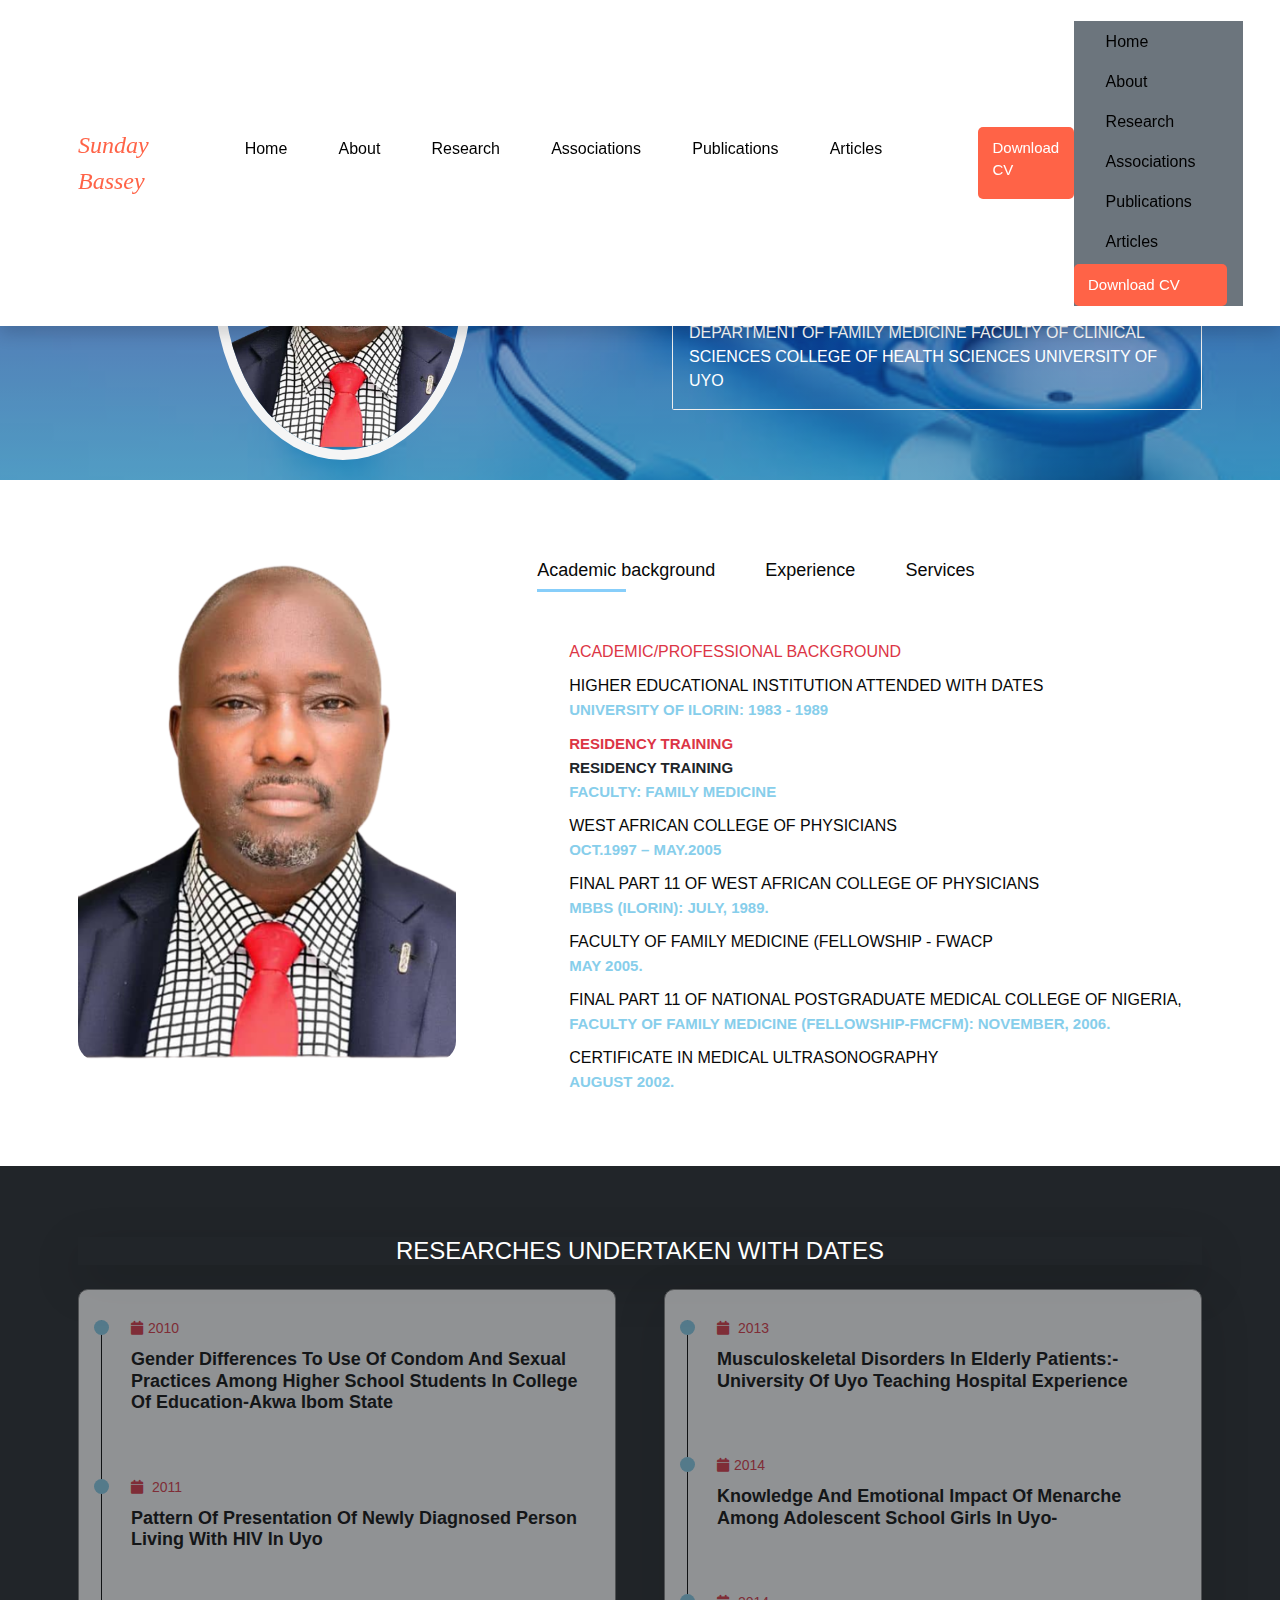
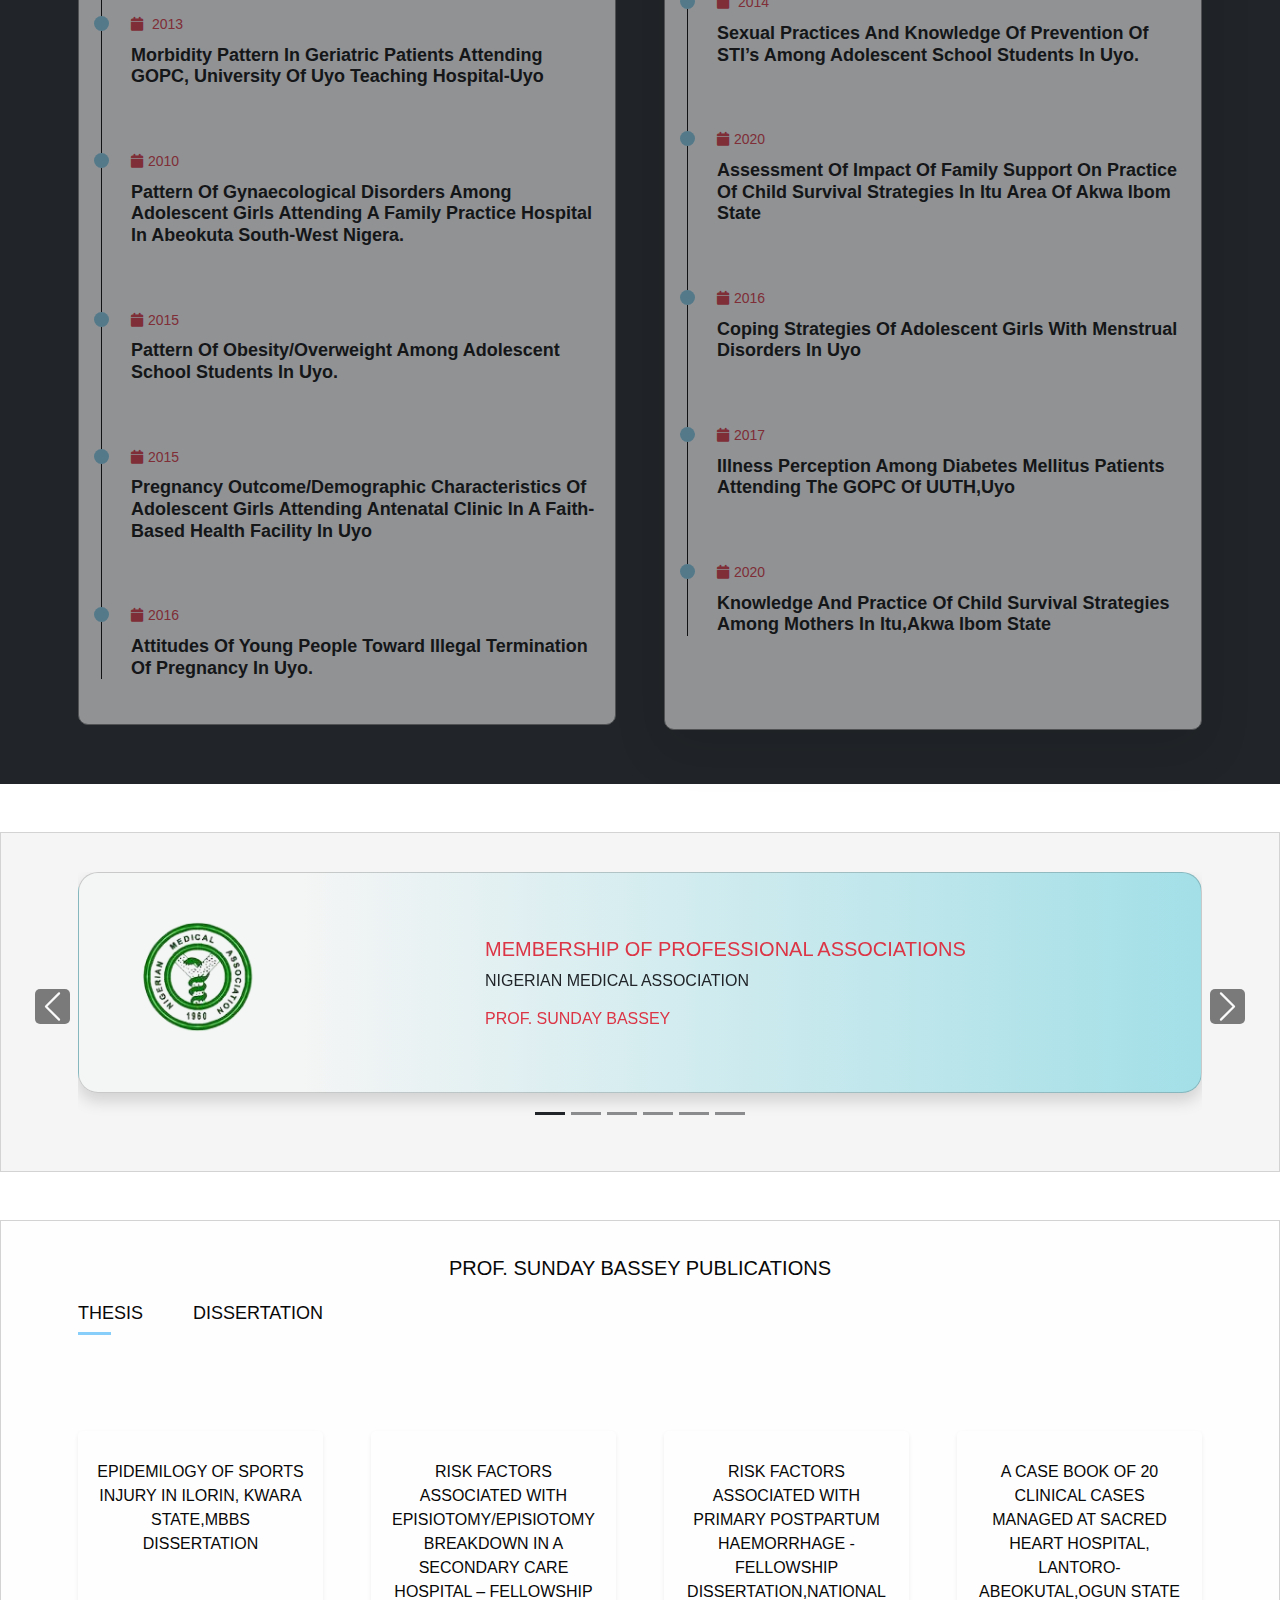
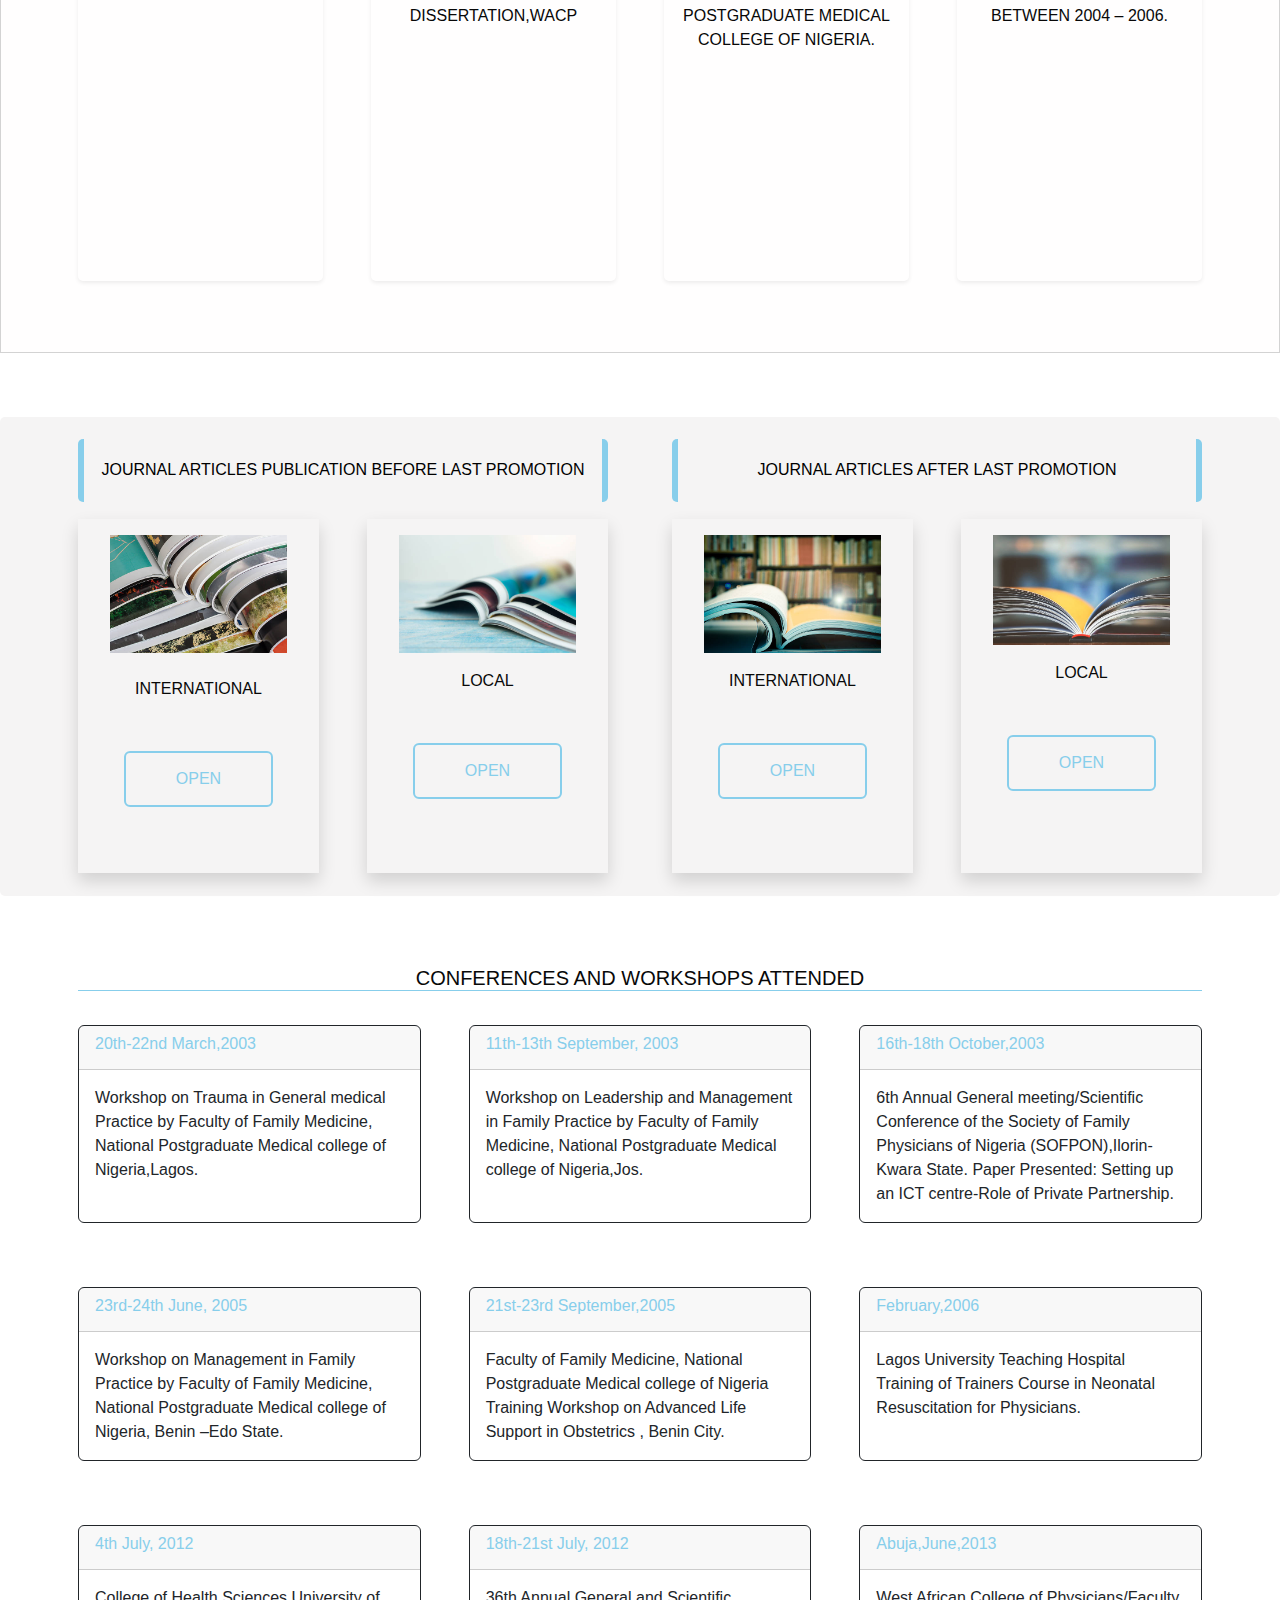
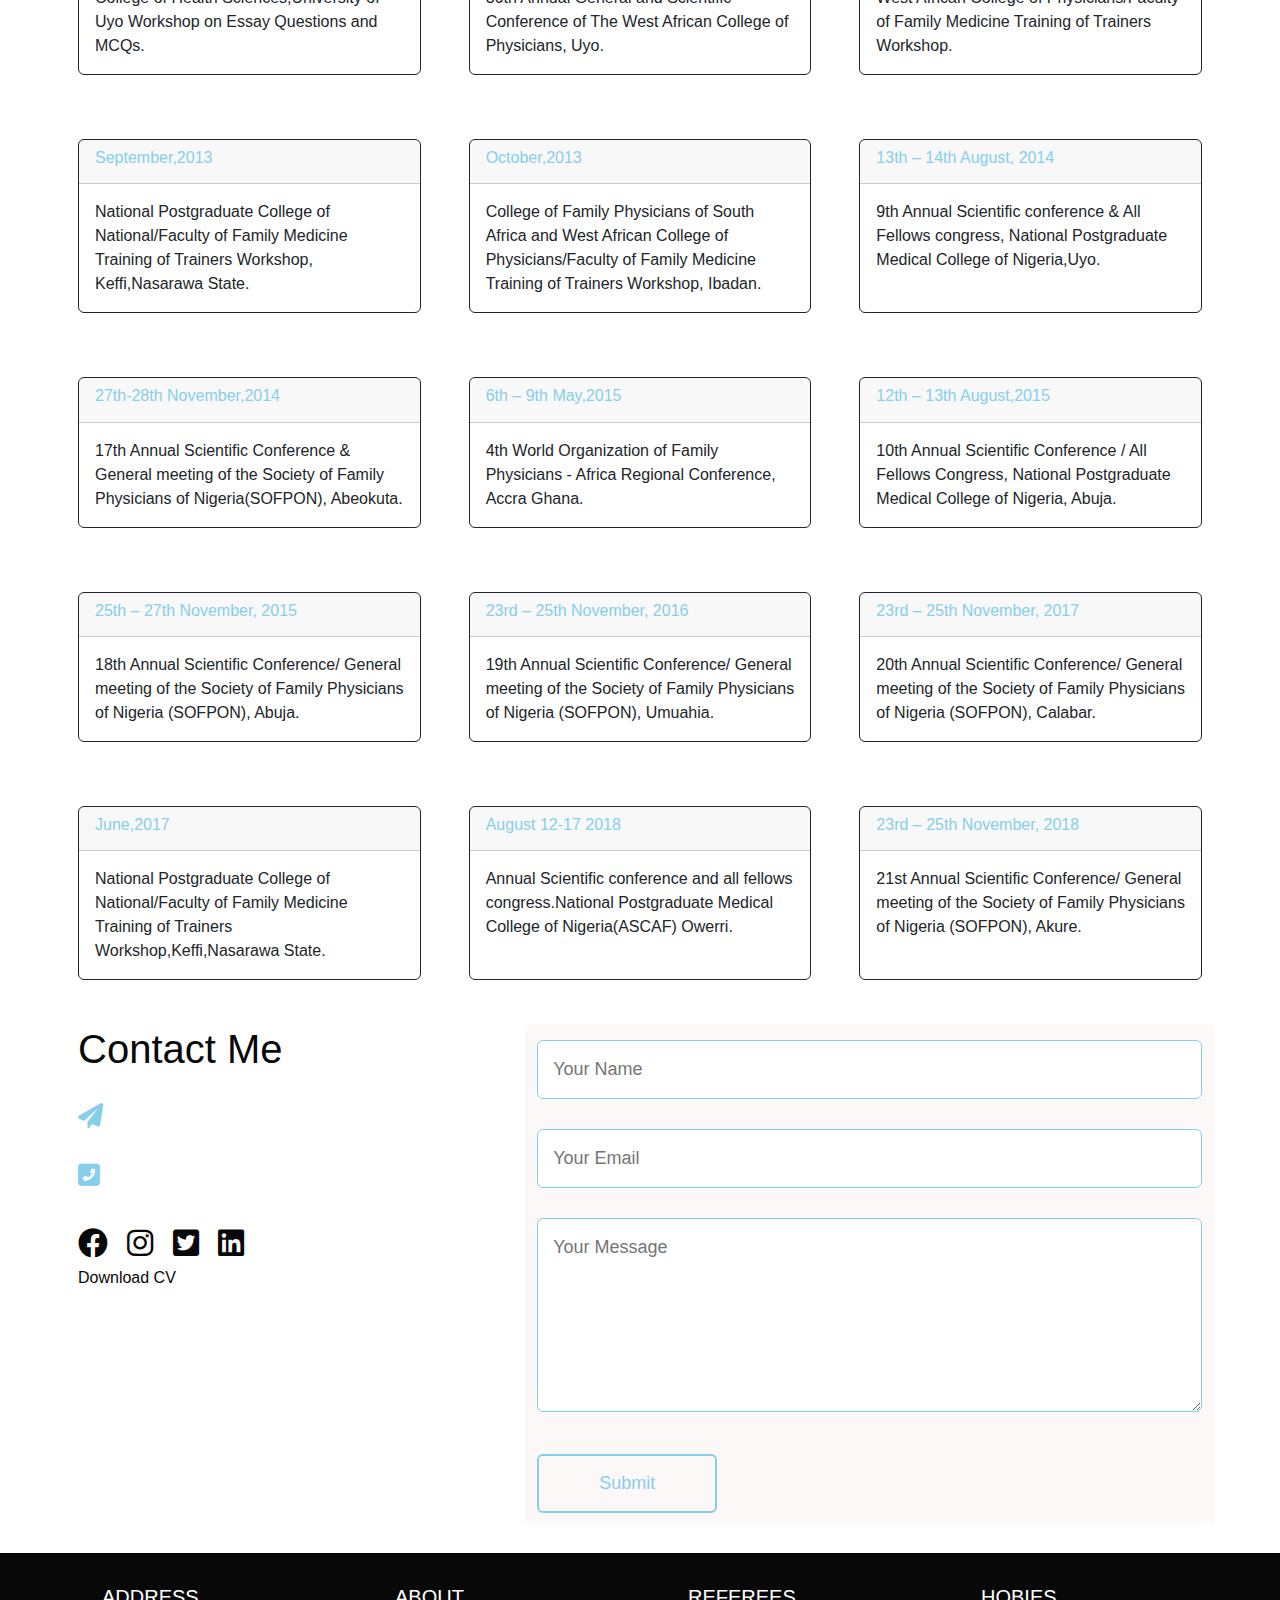
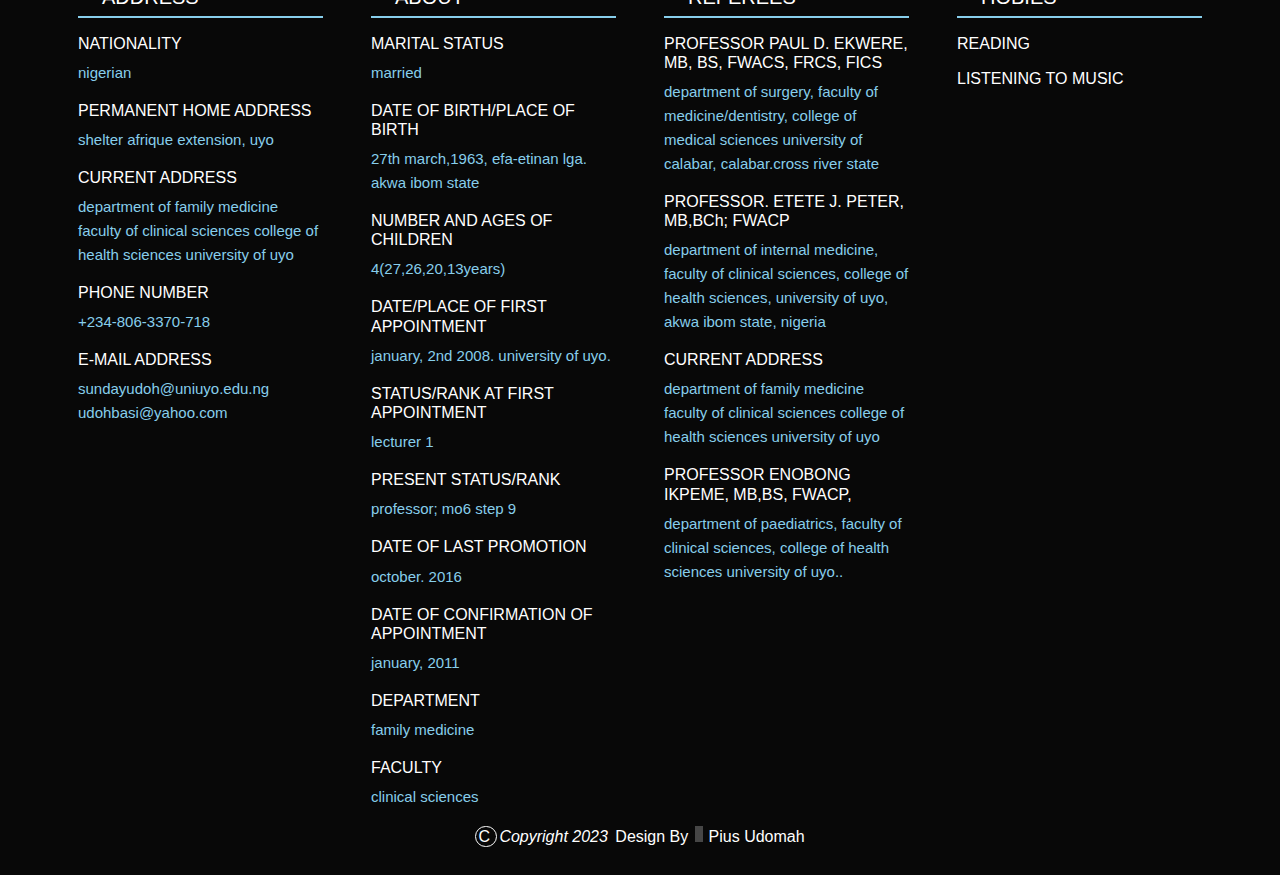
==== commit 3827afb5: "new" ====
--- a/index.html
+++ b/index.html
@@ -93,7 +93,7 @@
 
                   <div class="col welcome-text ">
                     <div class="text-area-welcome">
-                        <span class="text-white">Hello, <span style="color:tomato ;">i'm</span><br>
+                        <span class="text-white"><h3> Hello, <span style="color:tomato ;">i'm</h3></span><br>
                             <span class="text-white">
                                 PROF. SUNDAY BASSEY 
                             </span>
